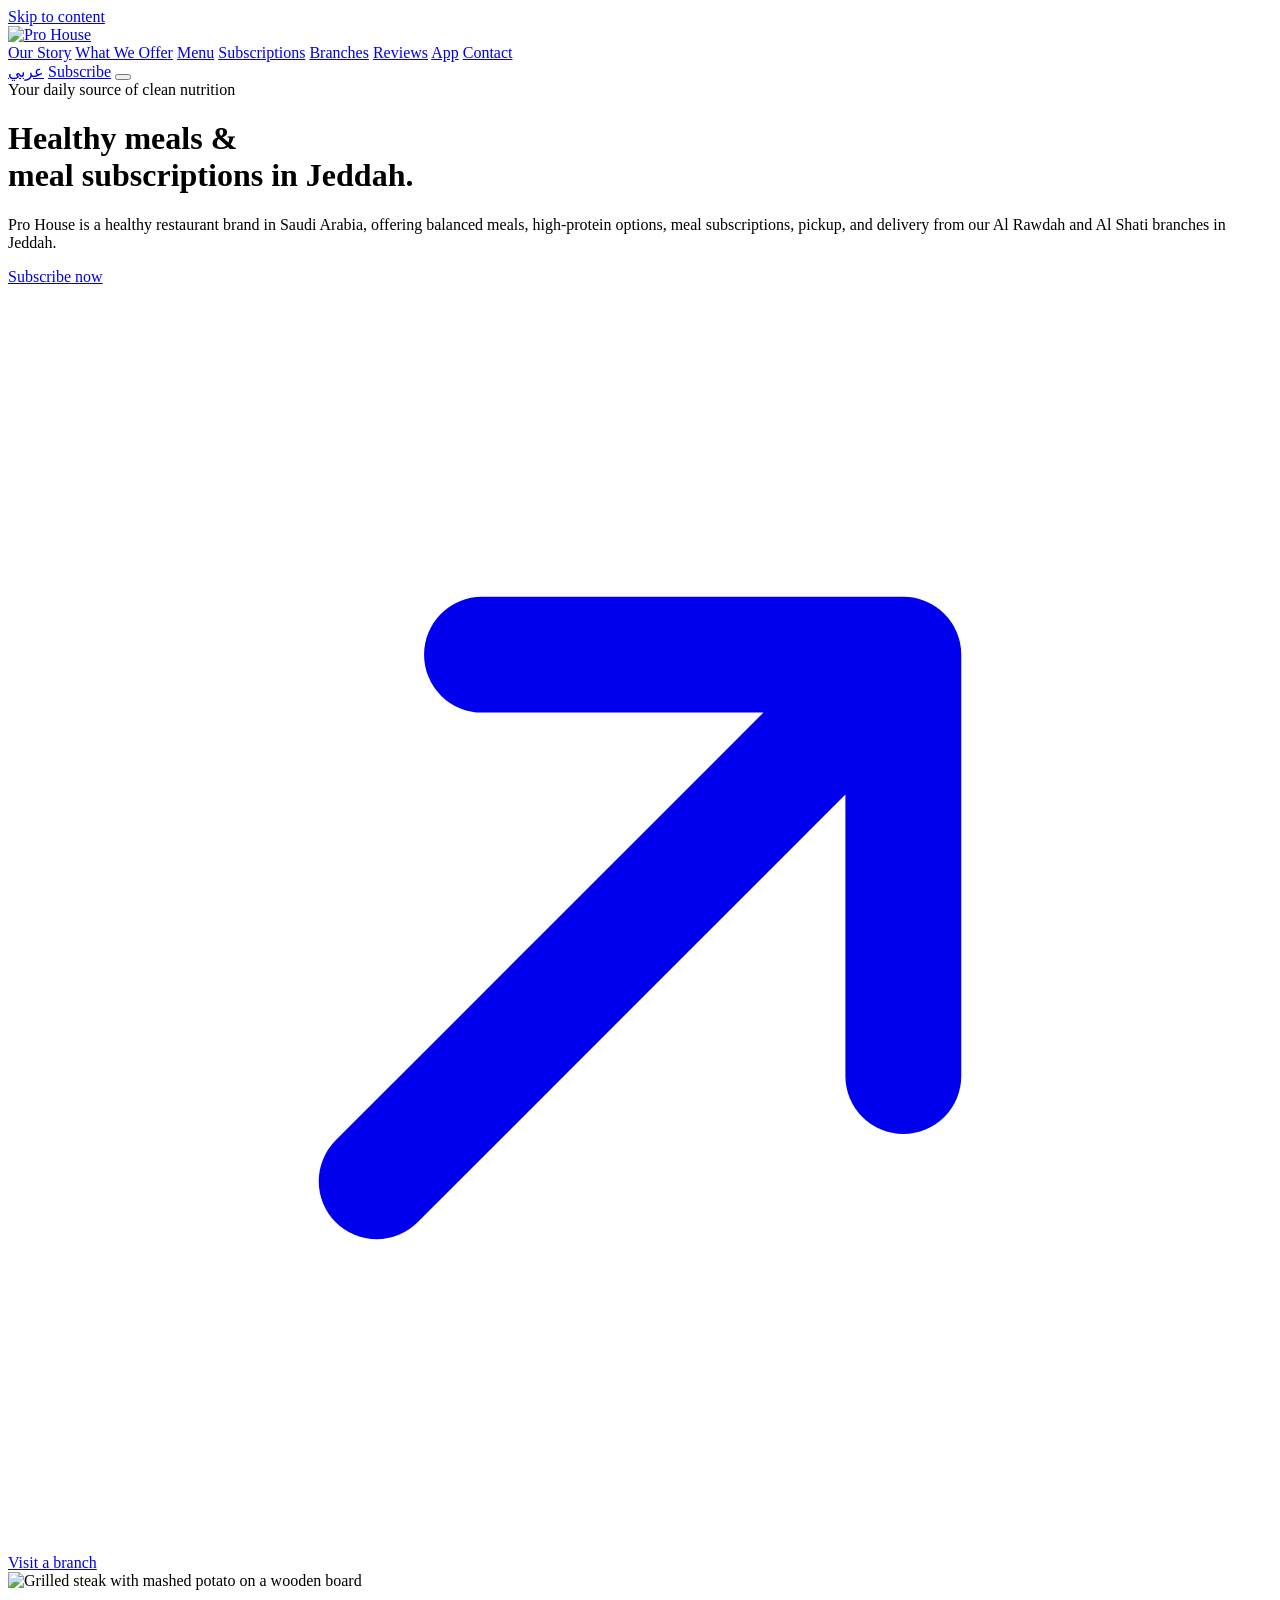
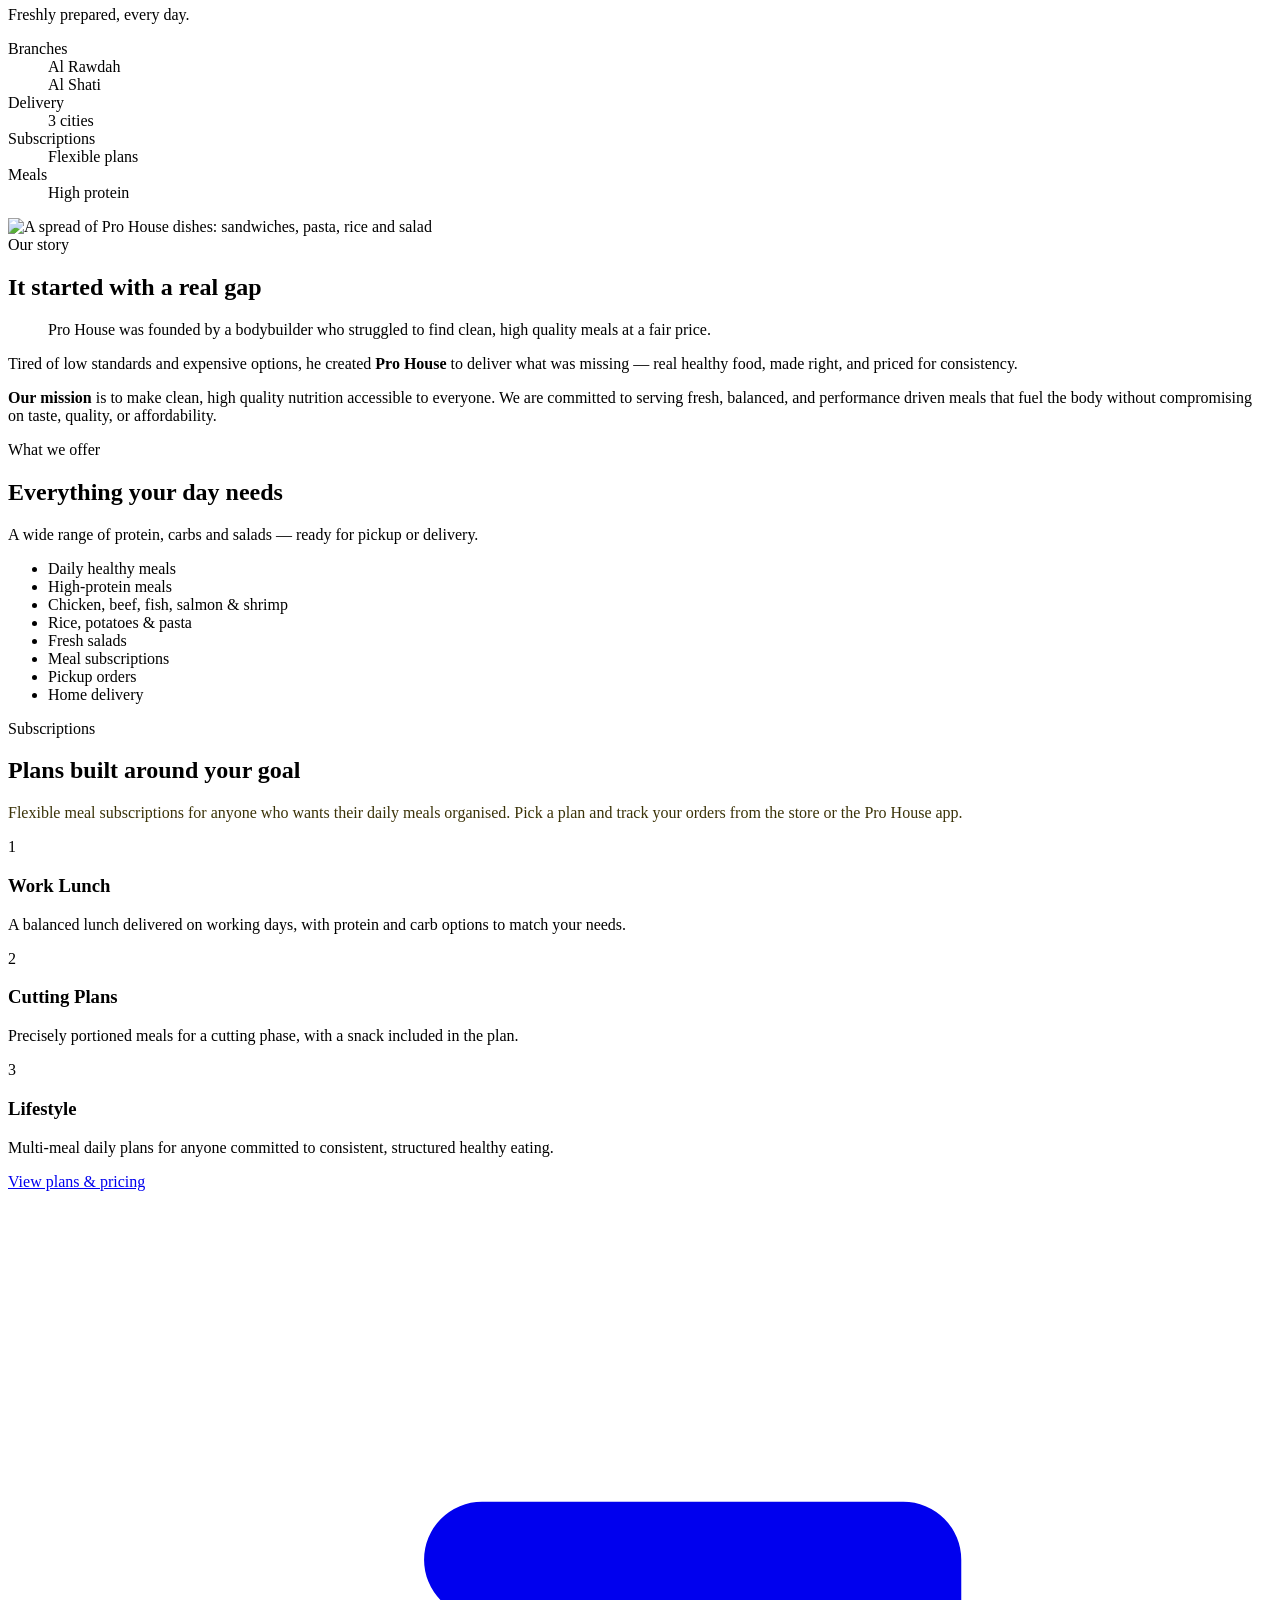
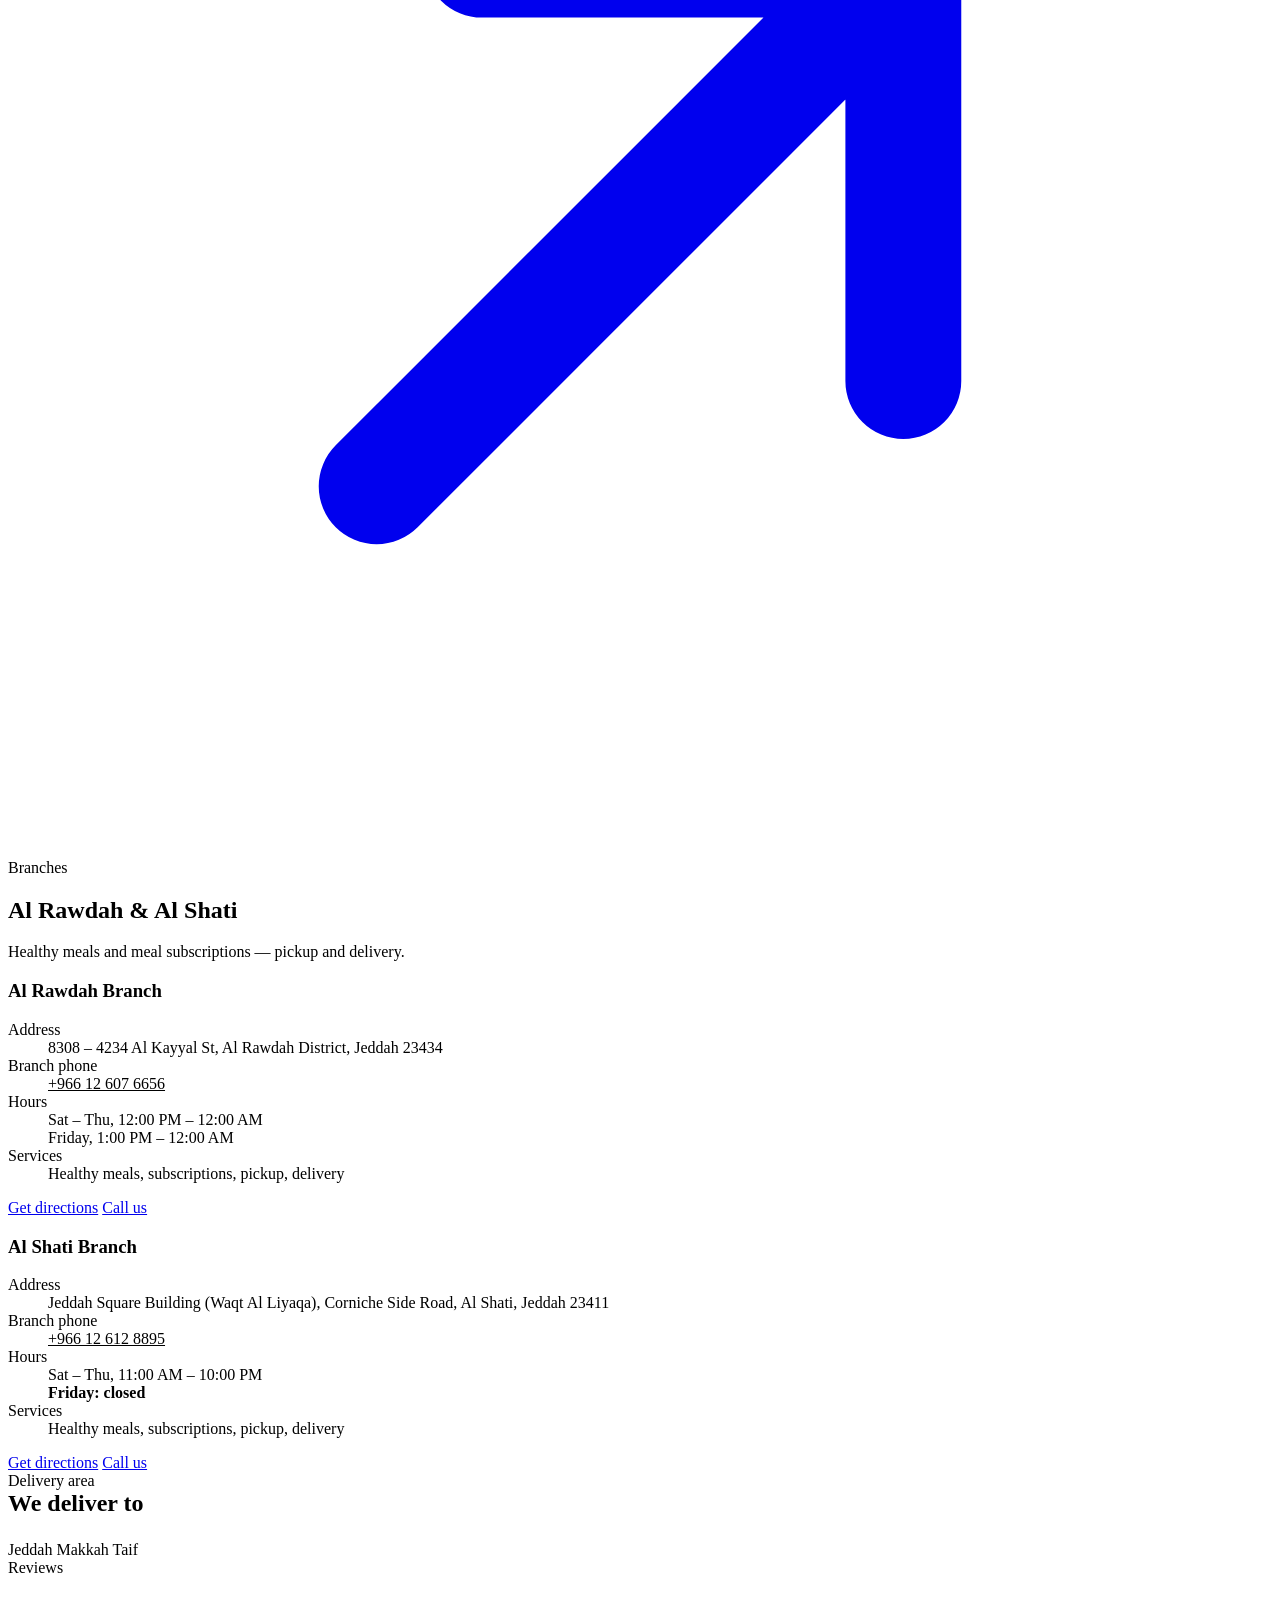
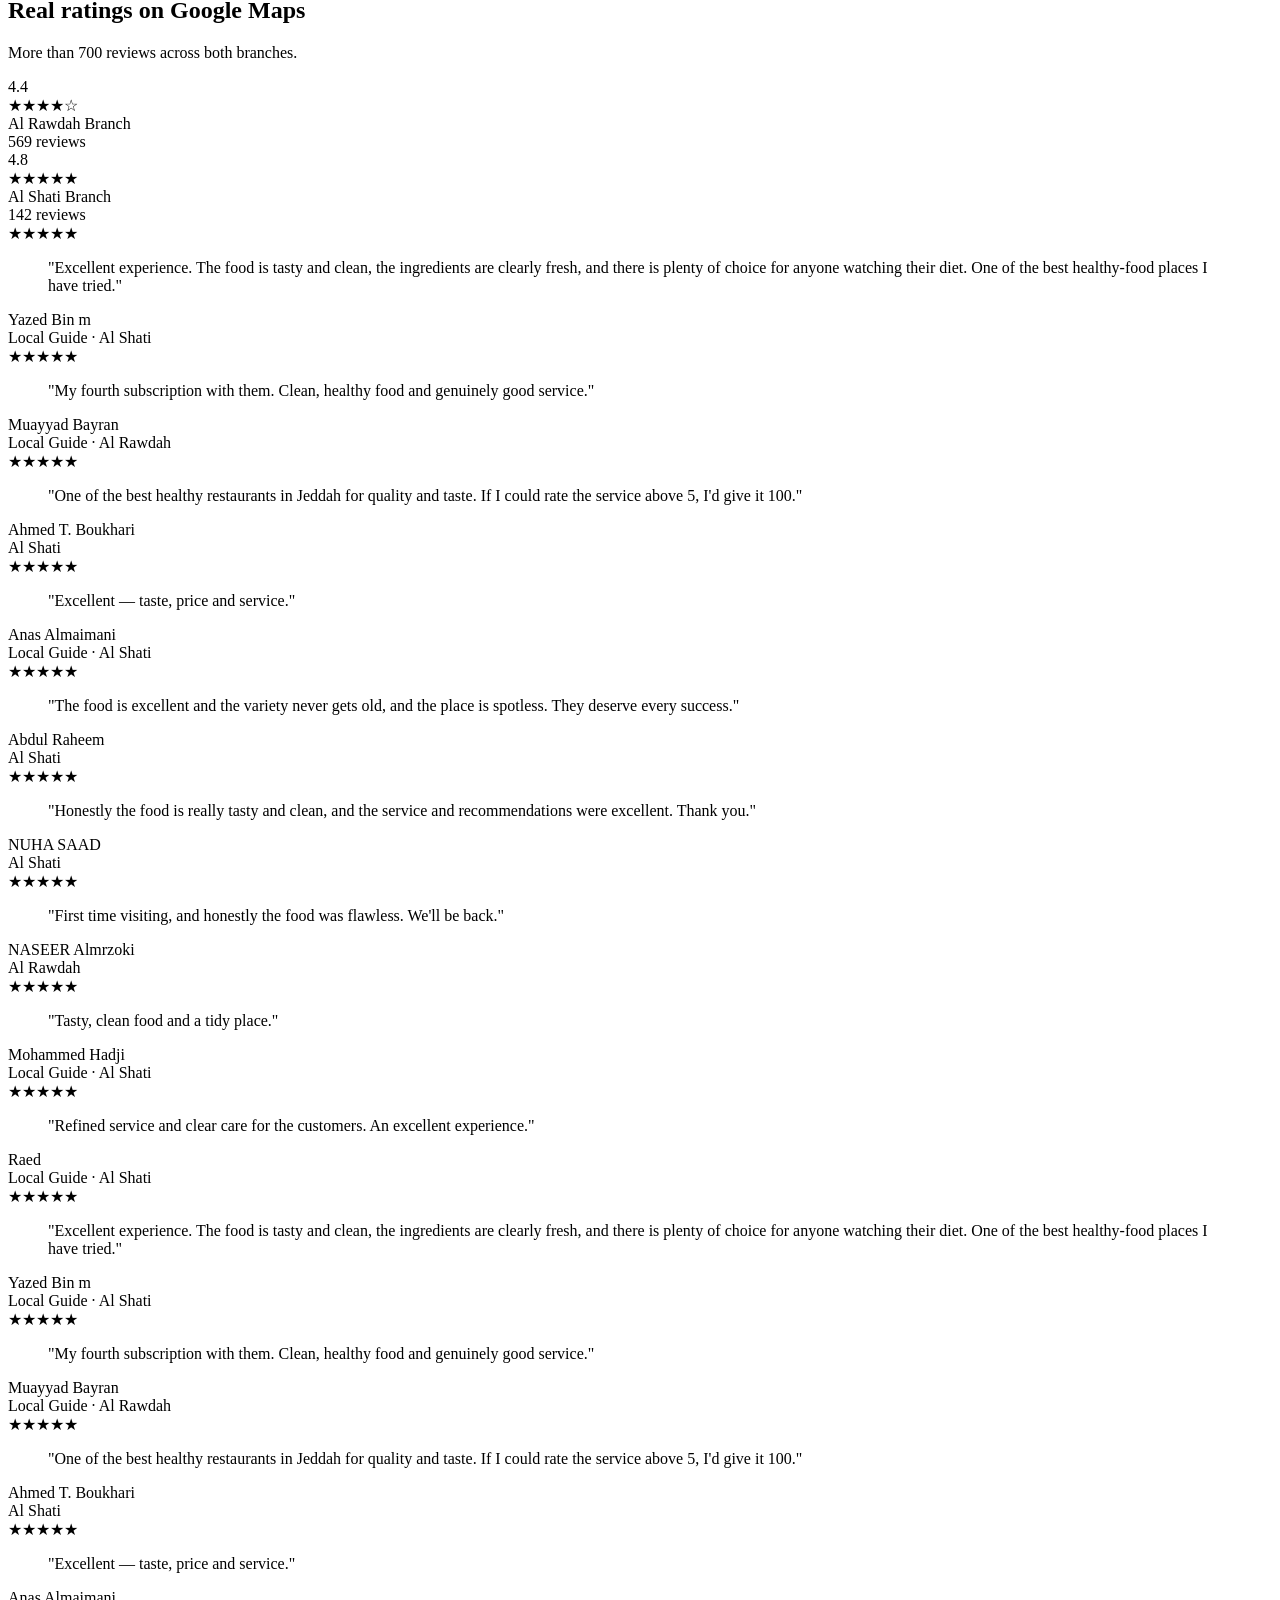
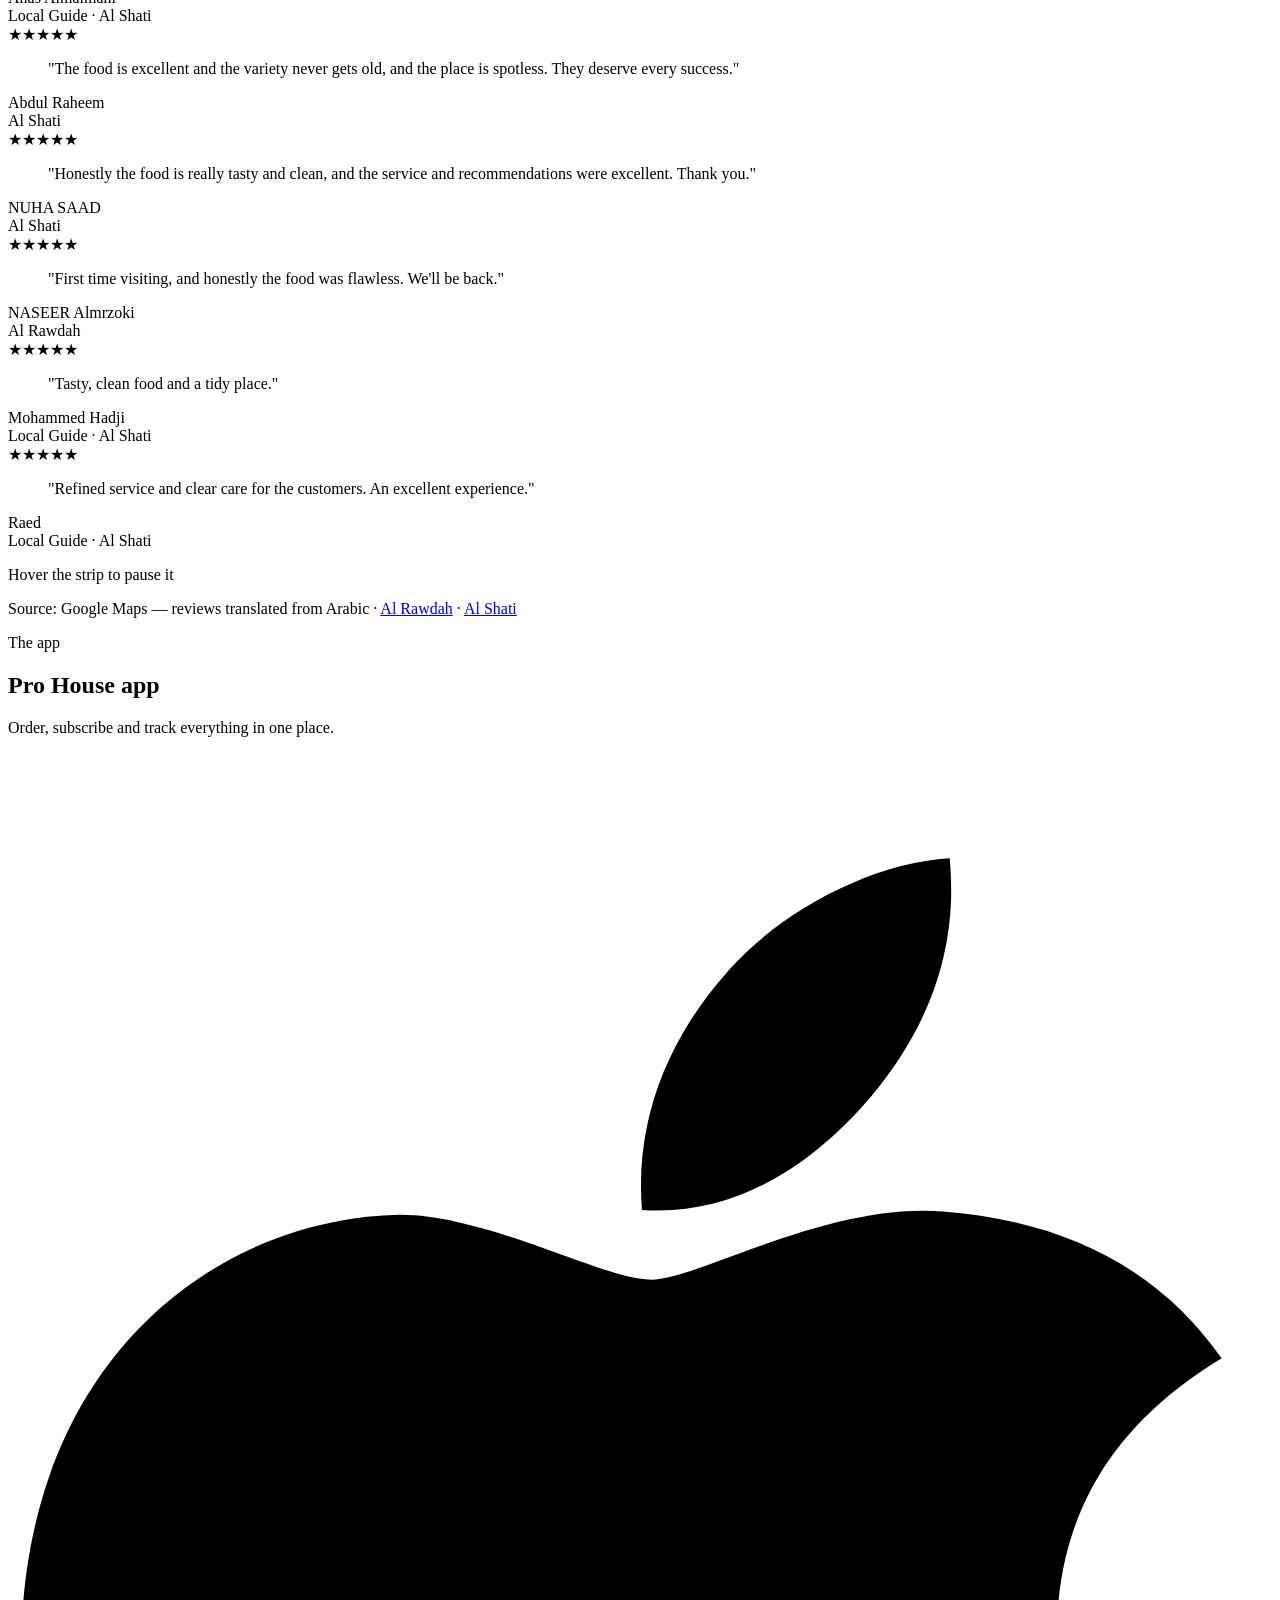
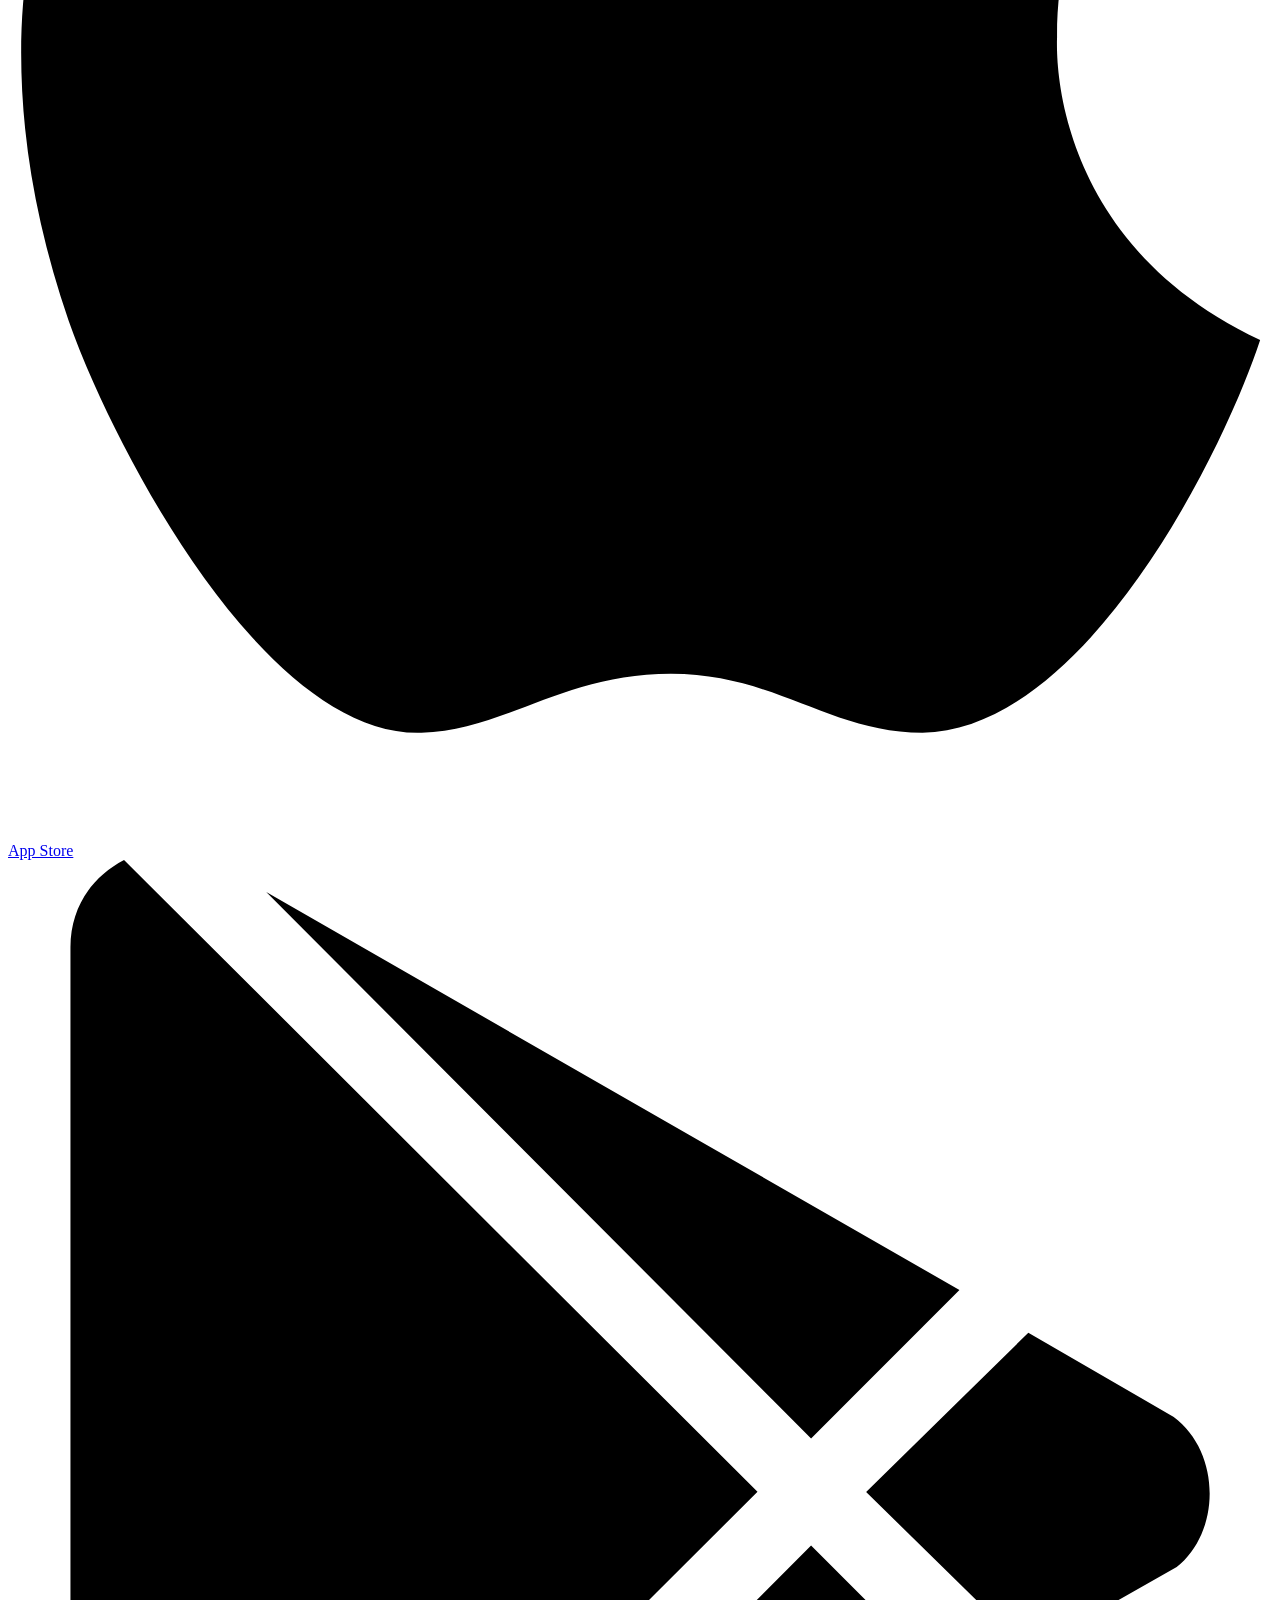
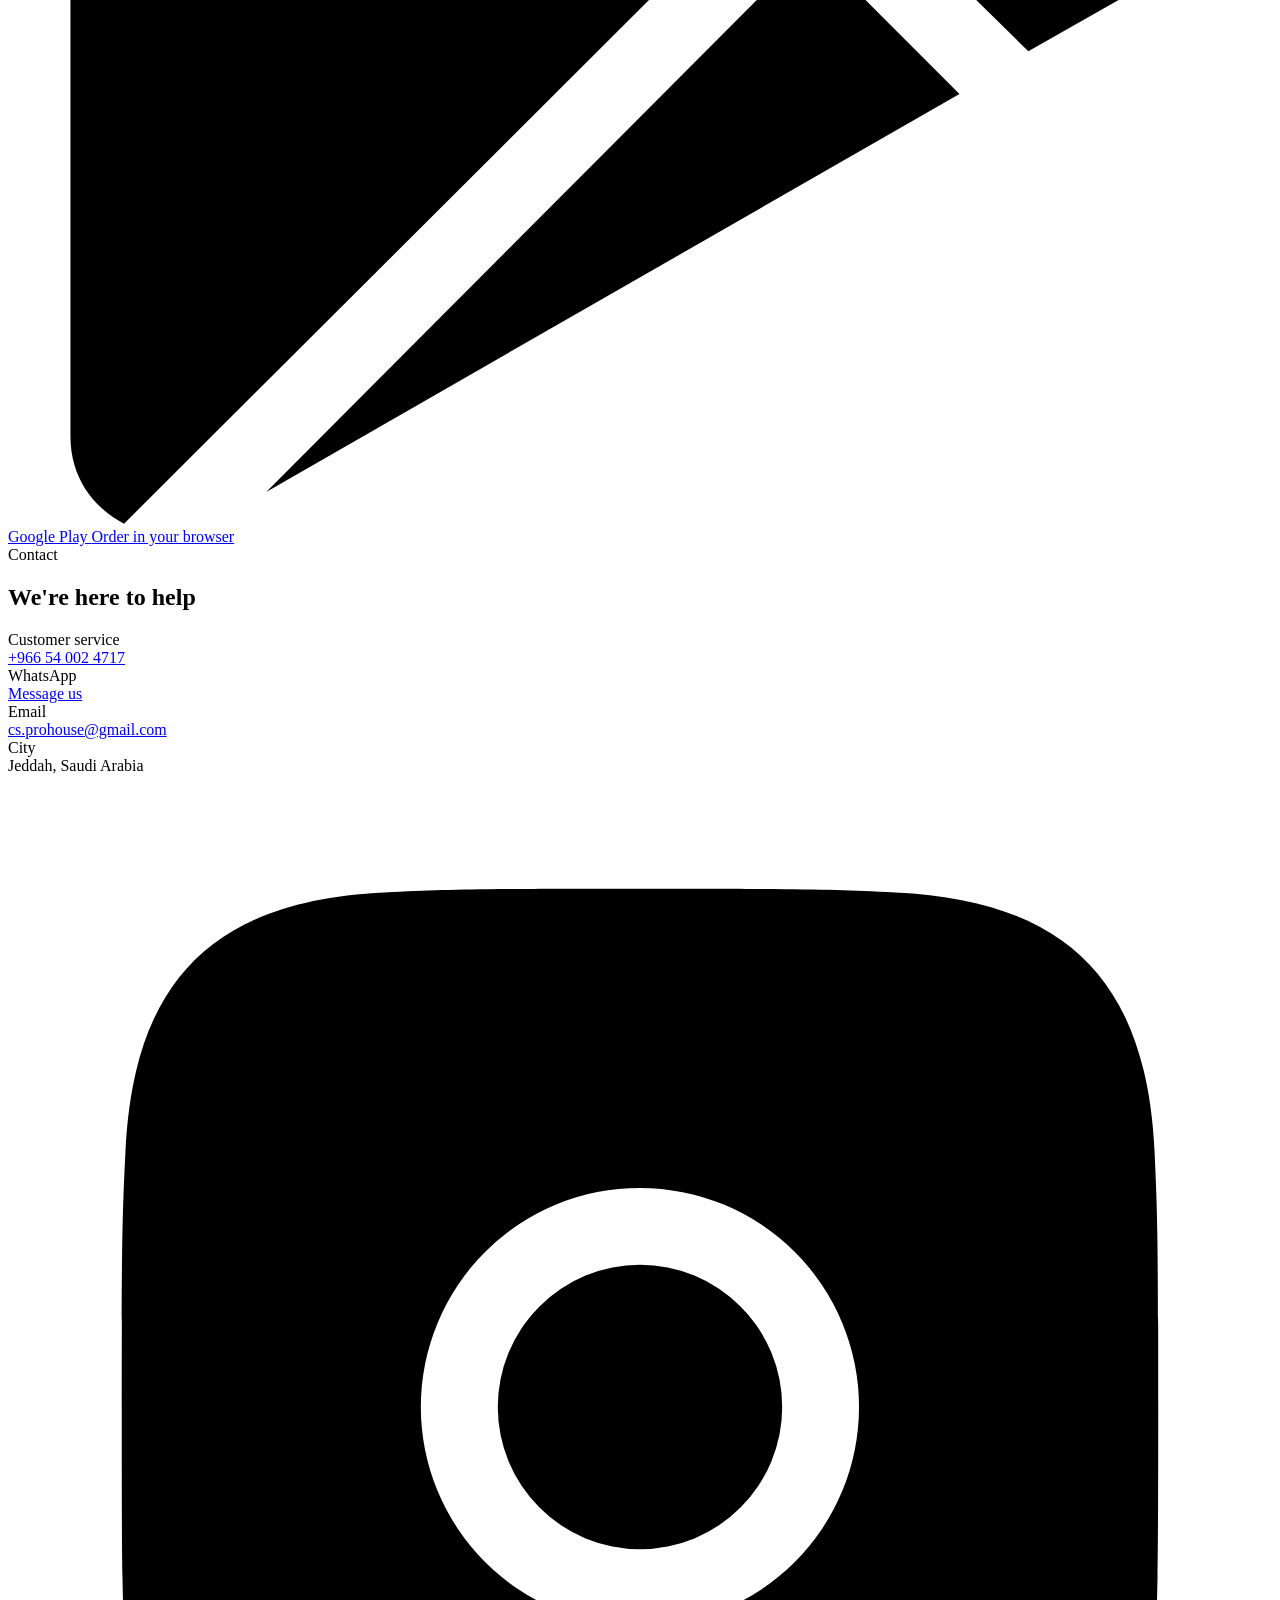
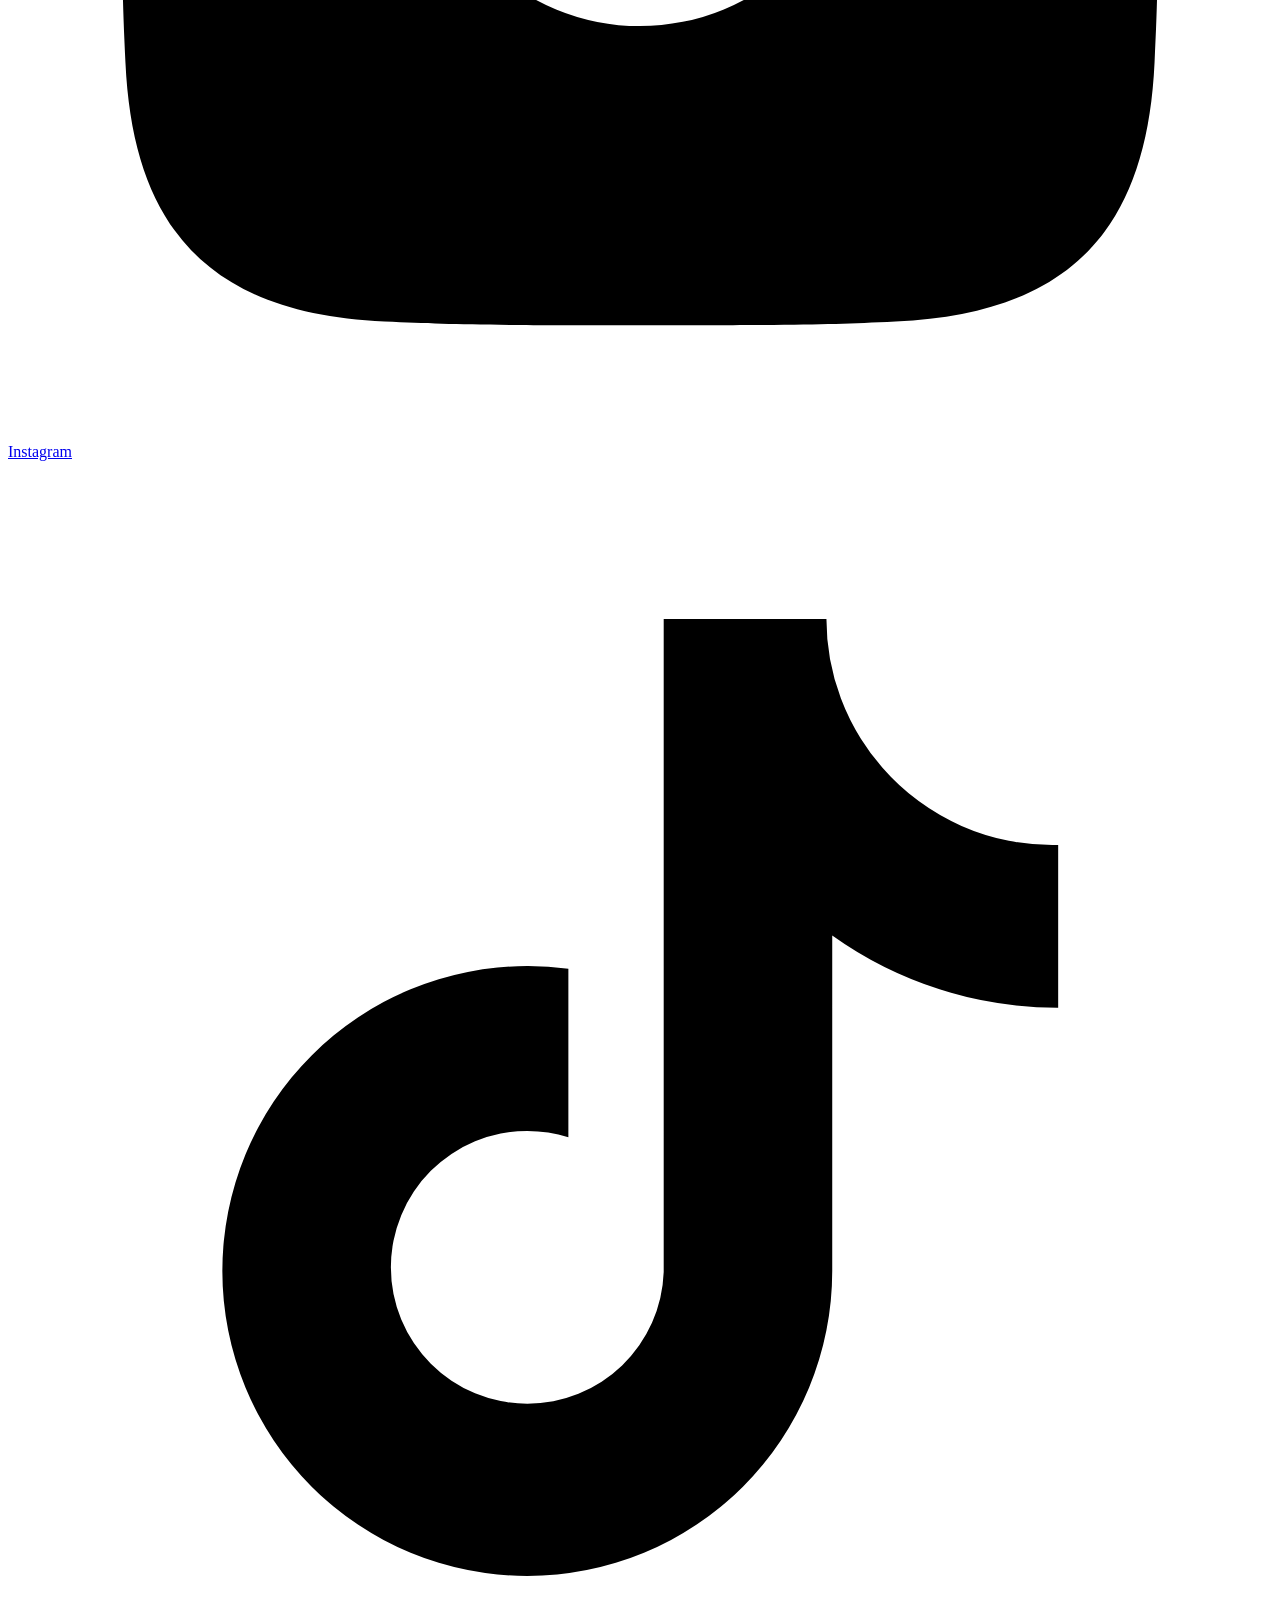
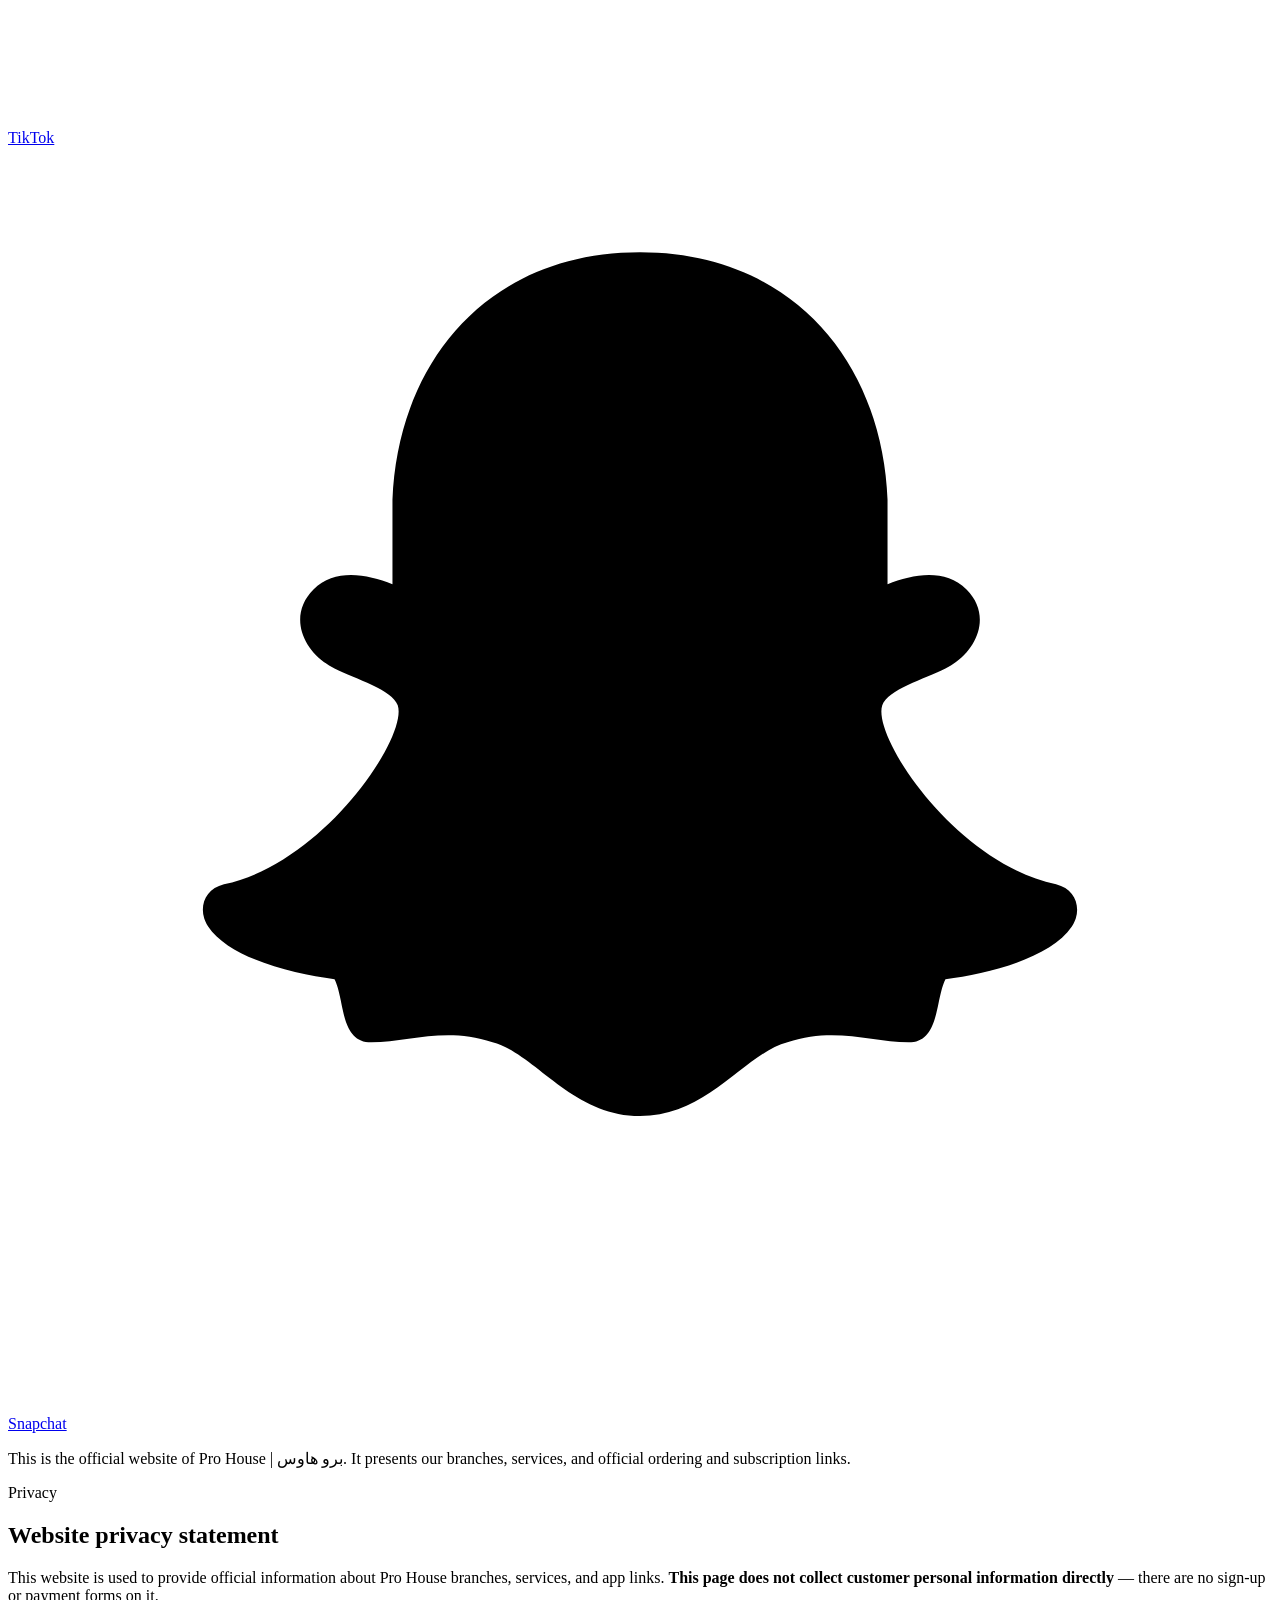
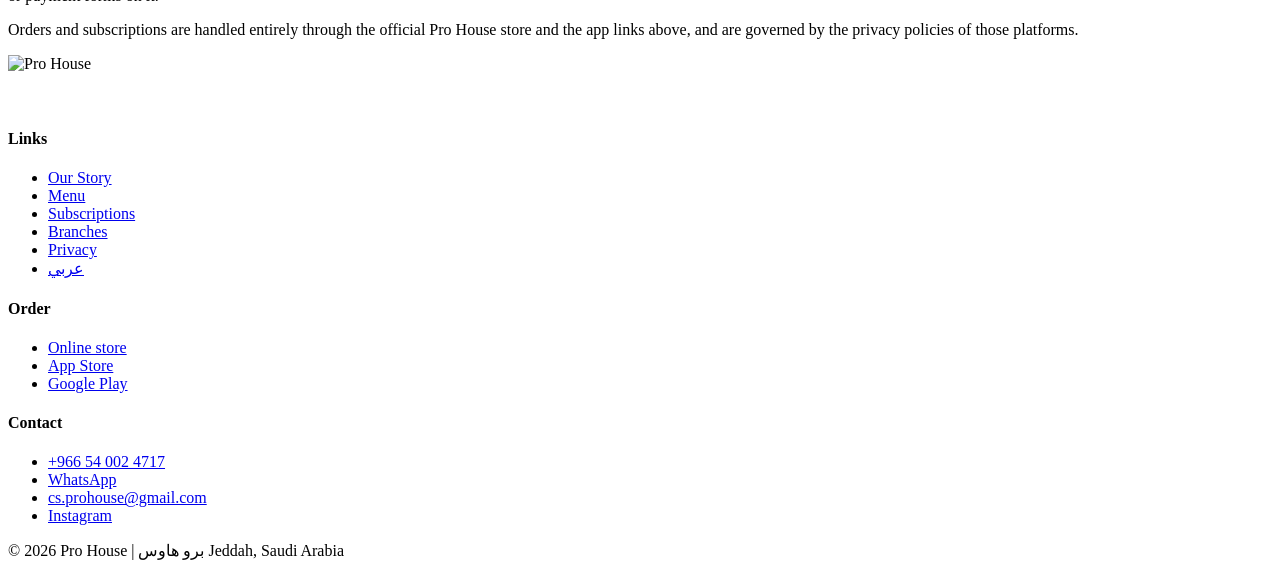
==== en/index.html @ 9e803a5d "Improve local SEO and add branch landing pages Add local SEO landing pages, structured data, sitemap" ====
<!DOCTYPE html>
<html lang="en" dir="ltr">
<head>
<meta charset="utf-8">
<meta name="viewport" content="width=device-width, initial-scale=1">

<!-- Live at https://prohouse.sa/en/
     If a custom domain is added later, search-and-replace that base URL here and in /index.html. -->

<meta name="google-site-verification" content="ZWYsqVeYjbXwPTWM77rFlO5Q5-U6uEDEeo4cfFVVYhA" />
<meta name="google-site-verification" content="vjXMc3RIHOM3m92mBqz0bJLC3P2terDLn8IVDStw_hU" />
<meta name="google-site-verification" content="google9a8d7f610cfa679c" />

<!-- Automatic Realtime Web Analytics -->
<script defer src="https://cdn.counter.dev/script.js" data-id="prohouse-sa" data-utcoffset="3"></script>
<script async src="https://www.googletagmanager.com/gtag/js?id=G-NGX6Q1TR8X"></script>
<script>
  window.dataLayer = window.dataLayer || [];
  function gtag(){dataLayer.push(arguments);}
  gtag('js', new Date());
  gtag('config', 'G-NGX6Q1TR8X');
</script>

<title>Healthy Meals &amp; Meal Subscriptions in Jeddah | Pro House</title>
<meta name="description" content="Pro House serves healthy high-protein meals and flexible meal subscriptions from Al Rawdah and Al Shati in Jeddah, with pickup and delivery.">
<link rel="canonical" href="https://prohouse.sa/en/">
<link rel="alternate" hreflang="ar" href="https://prohouse.sa/">
<link rel="alternate" hreflang="en" href="https://prohouse.sa/en/">
<link rel="alternate" hreflang="x-default" href="https://prohouse.sa/">

<meta property="og:type" content="website">
<meta property="og:locale" content="en_US">
<meta property="og:site_name" content="Pro House | برو هاوس">
<meta property="og:url" content="https://prohouse.sa/en/">
<meta property="og:title" content="Pro House — Clean, balanced nutrition in Jeddah">
<meta property="og:description" content="High-protein healthy meals and meal subscriptions. Delivery to Jeddah, Makkah and Taif.">
<meta property="og:image" content="https://prohouse.sa/assets/brand/og-image.jpg">
<meta name="twitter:card" content="summary_large_image">
<meta name="twitter:title" content="Healthy Meals &amp; Meal Subscriptions in Jeddah | Pro House">
<meta name="twitter:description" content="Healthy high-protein meals and meal subscriptions from two Jeddah branches.">
<meta name="twitter:image" content="https://prohouse.sa/assets/brand/og-image.jpg">
<meta name="theme-color" content="#F7DC4E">

<link rel="icon" href="../assets/brand/icon.png">
<link rel="apple-touch-icon" href="../assets/brand/icon-large.png">
<link rel="preload" as="image" href="../assets/brand/food-hero-en.jpg" fetchpriority="high">

<link rel="preconnect" href="https://fonts.googleapis.com">
<link rel="preconnect" href="https://fonts.gstatic.com" crossorigin>
<link rel="stylesheet" href="https://fonts.googleapis.com/css2?family=Anton&family=IBM+Plex+Sans+Arabic:wght@400;500;600;700&display=swap">
<link rel="stylesheet" href="../assets/style.css">
</head>
<body>

<a class="skip" href="#main">Skip to content</a>

<header class="site-header">
  <div class="wrap nav-bar">
    <a class="brand" href="#" aria-label="Pro House — home">
      <img src="../assets/brand/logo-on-light.png" alt="Pro House" width="85" height="56">
    </a>

    <nav class="nav-links" id="nav" aria-label="Main navigation">
      <a href="#story">Our Story</a>
      <a href="#offer">What We Offer</a>
      <a href="../menu/">Menu</a>
      <a href="#plans">Subscriptions</a>
      <a href="#branches">Branches</a>
      <a href="#reviews">Reviews</a>
      <a href="#app">App</a>
      <a href="#contact">Contact</a>
    </nav>

    <div class="nav-actions">
      <a class="lang-link" href="../" hreflang="ar" lang="ar">عربي</a>
      <a class="btn btn-yellow btn-sm" href="https://app.techrar.com/prohouse" target="_blank" rel="noopener">Subscribe</a>
      <button class="nav-toggle" aria-label="Menu" aria-expanded="false" aria-controls="nav">
        <span></span><span></span><span></span>
      </button>
    </div>
  </div>
</header>

<main id="main">

  <!-- ================================================= hero -->
  <div class="hero">
    <div class="blob hero-blob" aria-hidden="true"></div>
    <div class="dots hero-dots" aria-hidden="true"></div>

    <div class="wrap hero-inner">
      <div class="reveal">
        <span class="kicker">Your daily source of clean nutrition</span>
        <h1 class="display">Healthy meals &amp;<br>meal subscriptions in Jeddah.</h1>
        <p class="lede">
          Pro House is a healthy restaurant brand in Saudi Arabia, offering balanced meals,
          high-protein options, meal subscriptions, pickup, and delivery from our Al Rawdah
          and Al Shati branches in Jeddah.
        </p>
        <div class="hero-cta">
          <a class="btn btn-primary" href="https://app.techrar.com/prohouse" target="_blank" rel="noopener">
            Subscribe now
            <svg viewBox="0 0 24 24" aria-hidden="true"><path d="M7 17L17 7M17 7H9M17 7v8" stroke="currentColor" stroke-width="2.2" fill="none" stroke-linecap="round" stroke-linejoin="round"/></svg>
          </a>
          <a class="btn btn-outline" href="#branches">Visit a branch</a>
        </div>
      </div>

      <div class="hero-media wide reveal d1">
        <img src="../assets/brand/food-hero-en.jpg" alt="Grilled steak with mashed potato on a wooden board" width="635" height="572" fetchpriority="high">
        <p class="hero-badge">Freshly prepared, every day.</p>
      </div>
    </div>

    <div class="wrap">
      <dl class="facts reveal">
        <div><dt>Branches</dt><dd>Al Rawdah<br>Al Shati</dd></div>
        <div><dt>Delivery</dt><dd>3 cities</dd></div>
        <div><dt>Subscriptions</dt><dd>Flexible plans</dd></div>
        <div><dt>Meals</dt><dd>High protein</dd></div>
      </dl>
    </div>
  </div>

  <!-- ================================================= story -->
  <section id="story" class="band-cream">
    <div class="wrap story">
      <div class="story-media reveal">
        <img src="../assets/brand/food-story.jpg" alt="A spread of Pro House dishes: sandwiches, pasta, rice and salad" width="798" height="792" loading="lazy">
      </div>
      <div class="reveal d1">
        <span class="eyebrow">Our story</span>
        <h2 class="sec-title">It started with a real gap</h2>
        <blockquote>
          Pro House was founded by a bodybuilder who struggled to find clean,
          high quality meals at a fair price.
        </blockquote>
        <div class="prose">
          <p>
            Tired of low standards and expensive options, he created <strong>Pro House</strong>
            to deliver what was missing — real healthy food, made right, and priced for
            consistency.
          </p>
          <p>
            <strong>Our mission</strong> is to make clean, high quality nutrition accessible to
            everyone. We are committed to serving fresh, balanced, and performance driven meals
            that fuel the body without compromising on taste, quality, or affordability.
          </p>
        </div>
      </div>
    </div>
  </section>

  <!-- ================================================= offer -->
  <section id="offer">
    <div class="wrap">
      <div class="sec-head reveal">
        <span class="eyebrow">What we offer</span>
        <h2 class="sec-title">Everything your day needs</h2>
        <p class="sec-lede">A wide range of protein, carbs and salads — ready for pickup or delivery.</p>
      </div>
      <ul class="offer reveal d1">
        <li>Daily healthy meals</li>
        <li>High-protein meals</li>
        <li>Chicken, beef, fish, salmon &amp; shrimp</li>
        <li>Rice, potatoes &amp; pasta</li>
        <li>Fresh salads</li>
        <li>Meal subscriptions</li>
        <li>Pickup orders</li>
        <li>Home delivery</li>
      </ul>
    </div>
  </section>

  <!-- ================================================= plans -->
  <section id="plans" class="band-yellow">
    <div class="wrap">
      <div class="sec-head reveal">
        <span class="eyebrow">Subscriptions</span>
        <h2 class="sec-title">Plans built around your goal</h2>
        <p class="sec-lede" style="color:#3B3308">
          Flexible meal subscriptions for anyone who wants their daily meals organised.
          Pick a plan and track your orders from the store or the Pro House app.
        </p>
      </div>

      <div class="grid grid-3">
        <article class="card reveal">
          <div class="card-num" aria-hidden="true">1</div>
          <h3>Work Lunch</h3>
          <p>A balanced lunch delivered on working days, with protein and carb options to match your needs.</p>
        </article>
        <article class="card reveal d1">
          <div class="card-num" aria-hidden="true">2</div>
          <h3>Cutting Plans</h3>
          <p>Precisely portioned meals for a cutting phase, with a snack included in the plan.</p>
        </article>
        <article class="card reveal d2">
          <div class="card-num" aria-hidden="true">3</div>
          <h3>Lifestyle</h3>
          <p>Multi-meal daily plans for anyone committed to consistent, structured healthy eating.</p>
        </article>
      </div>

      <div class="hero-cta reveal d1" style="margin-top:var(--s7)">
        <a class="btn btn-primary" href="https://app.techrar.com/prohouse" target="_blank" rel="noopener">
          View plans &amp; pricing
          <svg viewBox="0 0 24 24" aria-hidden="true"><path d="M7 17L17 7M17 7H9M17 7v8" stroke="currentColor" stroke-width="2.2" fill="none" stroke-linecap="round" stroke-linejoin="round"/></svg>
        </a>
      </div>
    </div>
  </section>

  <!-- ================================================= branches -->
  <section id="branches">
    <div class="wrap">
      <div class="sec-head reveal">
        <span class="eyebrow">Branches</span>
        <h2 class="sec-title">Al Rawdah &amp; Al Shati</h2>
        <p class="sec-lede">Healthy meals and meal subscriptions — pickup and delivery.</p>
      </div>

      <div class="grid grid-2">
        <article class="card branch reveal">
          <h3>Al Rawdah Branch</h3>
          <dl>
            <div class="row"><dt>Address</dt><dd>8308 – 4234 Al Kayyal St, Al Rawdah District, Jeddah 23434</dd></div>
            <div class="row"><dt>Branch phone</dt><dd><a href="tel:+966126076656" style="color:inherit">+966 12 607 6656</a></dd></div>
            <div class="row"><dt>Hours</dt><dd>Sat – Thu, 12:00&nbsp;PM – 12:00&nbsp;AM<br>Friday, 1:00&nbsp;PM – 12:00&nbsp;AM</dd></div>
            <div class="row"><dt>Services</dt><dd>Healthy meals, subscriptions, pickup, delivery</dd></div>
          </dl>
          <div class="branch-actions">
            <a class="btn btn-yellow btn-sm" href="https://share.google/TN9PJQJbChfOfg7oV" target="_blank" rel="noopener">Get directions</a>
            <a class="btn btn-outline btn-sm" href="tel:+966126076656">Call us</a>
          </div>
        </article>

        <article class="card branch reveal d1">
          <h3>Al Shati Branch</h3>
          <dl>
            <div class="row"><dt>Address</dt><dd>Jeddah Square Building (Waqt Al Liyaqa), Corniche Side Road, Al Shati, Jeddah 23411</dd></div>
            <!-- Opening hours: replace this line once Ziyad confirms them -->
            <div class="row"><dt>Branch phone</dt><dd><a href="tel:+966126128895" style="color:inherit">+966 12 612 8895</a></dd></div>
            <div class="row"><dt>Hours</dt><dd>Sat – Thu, 11:00&nbsp;AM – 10:00&nbsp;PM<br><strong>Friday: closed</strong></dd></div>
            <div class="row"><dt>Services</dt><dd>Healthy meals, subscriptions, pickup, delivery</dd></div>
          </dl>
          <div class="branch-actions">
            <a class="btn btn-yellow btn-sm" href="https://g.co/kgs/Lj52D1W" target="_blank" rel="noopener">Get directions</a>
            <a class="btn btn-outline btn-sm" href="tel:+966126128895">Call us</a>
          </div>
        </article>
      </div>

      <div class="reveal d1" style="margin-top:var(--s8)">
        <span class="eyebrow">Delivery area</span>
        <h3 style="font-size:24px;font-weight:800;margin-top:var(--s3)">We deliver to</h3>
        <div class="cities">
          <span class="city">Jeddah</span>
          <span class="city">Makkah</span>
          <span class="city">Taif</span>
        </div>
      </div>
    </div>
  </section>

  <!-- ================================================= reviews -->
  <section id="reviews" class="band-cream">
    <div class="wrap">
      <div class="sec-head reveal">
        <span class="eyebrow">Reviews</span>
        <h2 class="sec-title">Real ratings on Google Maps</h2>
        <p class="sec-lede">More than 700 reviews across both branches.</p>
      </div>

      <div class="ratings reveal d1">
        <div class="rating-card">
          <div class="score">4.4</div>
          <div class="stars" aria-hidden="true">★★★★☆</div>
          <div class="who">Al Rawdah Branch</div>
          <div class="count">569 reviews</div>
        </div>
        <div class="rating-card">
          <div class="score">4.8</div>
          <div class="stars" aria-hidden="true">★★★★★</div>
          <div class="who">Al Shati Branch</div>
          <div class="count">142 reviews</div>
        </div>
      </div>

      <div class="marquee reveal d2">
        <div class="marquee-track">
          <!-- set 1 — the real, readable one -->
          <article class="review"><div class="stars" aria-label="Five out of five stars">★★★★★</div><blockquote>"Excellent experience. The food is tasty and clean, the ingredients are clearly fresh, and there is plenty of choice for anyone watching their diet. One of the best healthy-food places I have tried."</blockquote><div><div class="by">Yazed Bin m</div><div class="meta">Local Guide · Al Shati</div></div></article>
          <article class="review"><div class="stars" aria-label="Five out of five stars">★★★★★</div><blockquote>"My fourth subscription with them. Clean, healthy food and genuinely good service."</blockquote><div><div class="by">Muayyad Bayran</div><div class="meta">Local Guide · Al Rawdah</div></div></article>
          <article class="review"><div class="stars" aria-label="Five out of five stars">★★★★★</div><blockquote>"One of the best healthy restaurants in Jeddah for quality and taste. If I could rate the service above 5, I'd give it 100."</blockquote><div><div class="by">Ahmed T. Boukhari</div><div class="meta">Al Shati</div></div></article>
          <article class="review"><div class="stars" aria-label="Five out of five stars">★★★★★</div><blockquote>"Excellent — taste, price and service."</blockquote><div><div class="by">Anas Almaimani</div><div class="meta">Local Guide · Al Shati</div></div></article>
          <article class="review"><div class="stars" aria-label="Five out of five stars">★★★★★</div><blockquote>"The food is excellent and the variety never gets old, and the place is spotless. They deserve every success."</blockquote><div><div class="by">Abdul Raheem</div><div class="meta">Al Shati</div></div></article>
          <article class="review"><div class="stars" aria-label="Five out of five stars">★★★★★</div><blockquote>"Honestly the food is really tasty and clean, and the service and recommendations were excellent. Thank you."</blockquote><div><div class="by">NUHA SAAD</div><div class="meta">Al Shati</div></div></article>
          <article class="review"><div class="stars" aria-label="Five out of five stars">★★★★★</div><blockquote>"First time visiting, and honestly the food was flawless. We'll be back."</blockquote><div><div class="by">NASEER Almrzoki</div><div class="meta">Al Rawdah</div></div></article>
          <article class="review"><div class="stars" aria-label="Five out of five stars">★★★★★</div><blockquote>"Tasty, clean food and a tidy place."</blockquote><div><div class="by">Mohammed Hadji</div><div class="meta">Local Guide · Al Shati</div></div></article>
          <article class="review"><div class="stars" aria-label="Five out of five stars">★★★★★</div><blockquote>"Refined service and clear care for the customers. An excellent experience."</blockquote><div><div class="by">Raed</div><div class="meta">Local Guide · Al Shati</div></div></article>

          <!-- set 2 — duplicate, purely visual, hidden from assistive tech -->
          <article class="review" aria-hidden="true"><div class="stars">★★★★★</div><blockquote>"Excellent experience. The food is tasty and clean, the ingredients are clearly fresh, and there is plenty of choice for anyone watching their diet. One of the best healthy-food places I have tried."</blockquote><div><div class="by">Yazed Bin m</div><div class="meta">Local Guide · Al Shati</div></div></article>
          <article class="review" aria-hidden="true"><div class="stars">★★★★★</div><blockquote>"My fourth subscription with them. Clean, healthy food and genuinely good service."</blockquote><div><div class="by">Muayyad Bayran</div><div class="meta">Local Guide · Al Rawdah</div></div></article>
          <article class="review" aria-hidden="true"><div class="stars">★★★★★</div><blockquote>"One of the best healthy restaurants in Jeddah for quality and taste. If I could rate the service above 5, I'd give it 100."</blockquote><div><div class="by">Ahmed T. Boukhari</div><div class="meta">Al Shati</div></div></article>
          <article class="review" aria-hidden="true"><div class="stars">★★★★★</div><blockquote>"Excellent — taste, price and service."</blockquote><div><div class="by">Anas Almaimani</div><div class="meta">Local Guide · Al Shati</div></div></article>
          <article class="review" aria-hidden="true"><div class="stars">★★★★★</div><blockquote>"The food is excellent and the variety never gets old, and the place is spotless. They deserve every success."</blockquote><div><div class="by">Abdul Raheem</div><div class="meta">Al Shati</div></div></article>
          <article class="review" aria-hidden="true"><div class="stars">★★★★★</div><blockquote>"Honestly the food is really tasty and clean, and the service and recommendations were excellent. Thank you."</blockquote><div><div class="by">NUHA SAAD</div><div class="meta">Al Shati</div></div></article>
          <article class="review" aria-hidden="true"><div class="stars">★★★★★</div><blockquote>"First time visiting, and honestly the food was flawless. We'll be back."</blockquote><div><div class="by">NASEER Almrzoki</div><div class="meta">Al Rawdah</div></div></article>
          <article class="review" aria-hidden="true"><div class="stars">★★★★★</div><blockquote>"Tasty, clean food and a tidy place."</blockquote><div><div class="by">Mohammed Hadji</div><div class="meta">Local Guide · Al Shati</div></div></article>
          <article class="review" aria-hidden="true"><div class="stars">★★★★★</div><blockquote>"Refined service and clear care for the customers. An excellent experience."</blockquote><div><div class="by">Raed</div><div class="meta">Local Guide · Al Shati</div></div></article>
        </div>
      </div>
      <p class="marquee-hint reveal">Hover the strip to pause it</p>

      <p class="source-note reveal">
        Source: Google Maps — reviews translated from Arabic ·
        <a href="https://share.google/TN9PJQJbChfOfg7oV" target="_blank" rel="noopener">Al Rawdah</a>
        ·
        <a href="https://g.co/kgs/Lj52D1W" target="_blank" rel="noopener">Al Shati</a>
      </p>
    </div>
  </section>

  <!-- ================================================= app -->
  <section id="app" class="band-black">
    <div class="wrap">
      <div class="sec-head reveal">
        <span class="eyebrow">The app</span>
        <h2 class="sec-title">Pro House app</h2>
        <p class="sec-lede">Order, subscribe and track everything in one place.</p>
      </div>
      <div class="apps reveal d1">
        <a class="btn btn-yellow" href="https://apps.apple.com/sa/app/pro-house-%D8%A8%D8%B1%D9%88-%D9%87%D8%A7%D9%88%D8%B3/id6466739432?l=ar" target="_blank" rel="noopener">
          <svg viewBox="0 0 384 512" aria-hidden="true"><path d="M318.7 268.7c-.2-36.7 16.4-64.4 50-84.8-18.8-26.9-47.2-41.7-84.7-44.6-35.5-2.8-74.3 20.7-88.5 20.7-15 0-49.4-19.7-76.4-19.7C63.3 141.2 4 184.8 4 273.5q0 39.3 14.4 81.2c12.8 36.7 59 126.7 107.2 125.2 25.2-.6 43-17.9 75.8-17.9 31.8 0 48.3 17.9 76.4 17.9 48.6-.7 90.4-82.5 102.6-119.3-65.2-30.7-61.7-90-61.7-91.9zm-56.6-164.2c27.3-32.4 24.8-61.9 24-72.5-24.1 1.4-52 16.4-67.9 34.9-17.5 19.8-27.8 44.3-25.6 71.9 26.1 2 49.9-11.4 69.5-34.3z"/></svg>
          App Store
        </a>
        <a class="btn btn-yellow" href="https://play.google.com/store/apps/details?id=com.yumealz.prohouse" target="_blank" rel="noopener">
          <svg viewBox="0 0 512 512" aria-hidden="true"><path d="M325.3 234.3L104.6 13l280.8 161.2-60.1 60.1zM47 0C34 6.8 25.3 19.2 25.3 35.3v441.3c0 16.1 8.7 28.5 21.7 35.3l256.6-256L47 0zm425.2 225.6l-58.9-34.1-65.7 64.5 65.7 64.5 60.1-34.1c18-14.3 18-46.5-1.2-60.8zM104.6 499l280.8-161.2-60.1-60.1L104.6 499z"/></svg>
          Google Play
        </a>
        <a class="btn btn-outline" href="https://app.techrar.com/prohouse" target="_blank" rel="noopener">Order in your browser</a>
      </div>
    </div>
  </section>

  <!-- ================================================= contact -->
  <section id="contact">
    <div class="wrap">
      <div class="sec-head reveal">
        <span class="eyebrow">Contact</span>
        <h2 class="sec-title">We're here to help</h2>
      </div>

      <div class="contact-grid reveal d1">
        <div class="contact-card">
          <div class="label">Customer service</div>
          <div class="value"><a href="tel:+966540024717">+966 54 002 4717</a></div>
        </div>
        <div class="contact-card">
          <div class="label">WhatsApp</div>
          <div class="value"><a href="https://iwtsp.com/966540024717" target="_blank" rel="noopener">Message us</a></div>
        </div>
        <div class="contact-card">
          <div class="label">Email</div>
          <div class="value"><a href="mailto:cs.prohouse@gmail.com">cs.prohouse@gmail.com</a></div>
        </div>
        <div class="contact-card">
          <div class="label">City</div>
          <div class="value">Jeddah, Saudi Arabia</div>
        </div>
      </div>

      <div class="socials reveal d2">
        <a class="social" href="https://www.instagram.com/prohouse.sa/" target="_blank" rel="noopener">
          <svg viewBox="0 0 24 24" aria-hidden="true"><path d="M12 2.16c3.2 0 3.58.01 4.85.07 3.25.15 4.77 1.69 4.92 4.92.06 1.27.07 1.65.07 4.85s-.01 3.58-.07 4.85c-.15 3.23-1.66 4.77-4.92 4.92-1.27.06-1.65.07-4.85.07s-3.58-.01-4.85-.07c-3.26-.15-4.77-1.7-4.92-4.92-.06-1.27-.07-1.65-.07-4.85s.01-3.58.07-4.85C2.38 3.92 3.89 2.38 7.15 2.23 8.42 2.17 8.8 2.16 12 2.16zm0 5.68a4.16 4.16 0 100 8.32 4.16 4.16 0 000-8.32zm0 6.86a2.7 2.7 0 110-5.4 2.7 2.7 0 010 5.4zm5.34-7.03a.97.97 0 11-1.94 0 .97.97 0 011.94 0z"/></svg>
          Instagram
        </a>
        <a class="social" href="https://www.tiktok.com/@prohouse.sa" target="_blank" rel="noopener">
          <svg viewBox="0 0 24 24" aria-hidden="true"><path d="M16.6 5.82A4.28 4.28 0 0115.54 3h-3.09v12.4a2.59 2.59 0 01-2.59 2.5 2.59 2.59 0 110-5.18c.27 0 .53.04.78.12v-3.2a5.86 5.86 0 00-.78-.05 5.79 5.79 0 105.79 5.79V9.01a7.35 7.35 0 004.29 1.37V7.29a4.28 4.28 0 01-3.34-1.47z"/></svg>
          TikTok
        </a>
        <a class="social" href="https://snapchat.com/t/CPG6evAH" target="_blank" rel="noopener">
          <svg viewBox="0 0 24 24" aria-hidden="true"><path d="M12 2c2.9 0 4.6 2.1 4.7 4.7v1.6c.5-.2 1.1-.3 1.5.1.5.5.2 1.2-.4 1.5-.4.2-1.1.4-1.2.7-.2.6 1.4 3 3.3 3.4.4.1.5.5.3.8-.4.6-1.6.9-2.4 1-.2.4-.1 1.2-.7 1.2-.7 0-1.4-.3-2.3 0-.8.2-1.5 1.4-2.8 1.4s-2-1.2-2.8-1.4c-.9-.3-1.6 0-2.3 0-.6 0-.5-.8-.7-1.2-.8-.1-2-.4-2.4-1-.2-.3-.1-.7.3-.8 1.9-.4 3.5-2.8 3.3-3.4-.1-.3-.8-.5-1.2-.7-.6-.3-.9-1-.4-1.5.4-.4 1-.3 1.5-.1V6.7C7.4 4.1 9.1 2 12 2z"/></svg>
          Snapchat
        </a>
      </div>

      <p class="notice reveal">
        This is the official website of Pro House | برو هاوس. It presents our branches,
        services, and official ordering and subscription links.
      </p>
    </div>
  </section>

  <!-- ================================================= privacy -->
  <section id="privacy" class="band-cream">
    <div class="wrap">
      <div class="sec-head reveal">
        <span class="eyebrow">Privacy</span>
        <h2 class="sec-title">Website privacy statement</h2>
      </div>
      <div class="prose reveal d1">
        <p>
          This website is used to provide official information about Pro House branches,
          services, and app links. <strong>This page does not collect customer personal
          information directly</strong> — there are no sign-up or payment forms on it.
        </p>
        <p>
          Orders and subscriptions are handled entirely through the official Pro House store
          and the app links above, and are governed by the privacy policies of those platforms.
        </p>
      </div>
    </div>
  </section>

</main>

<footer class="site-footer">
  <div class="wrap">
    <div class="footer-top">
      <div>
        <img src="../assets/brand/logo-on-dark.png" alt="Pro House" width="78" height="52" loading="lazy">
        <p style="margin-top:var(--s4);color:rgba(255,255,255,.7);max-width:32ch">
          Your daily source of clean, balanced nutrition.
        </p>
      </div>
      <div>
        <h4>Links</h4>
        <ul>
          <li><a href="#story">Our Story</a></li>
          <li><a href="../menu/">Menu</a></li>
          <li><a href="#plans">Subscriptions</a></li>
          <li><a href="#branches">Branches</a></li>
          <li><a href="#privacy">Privacy</a></li>
          <li><a href="../" hreflang="ar" lang="ar">عربي</a></li>
        </ul>
      </div>
      <div>
        <h4>Order</h4>
        <ul>
          <li><a href="https://app.techrar.com/prohouse" target="_blank" rel="noopener">Online store</a></li>
          <li><a href="https://apps.apple.com/sa/app/pro-house-%D8%A8%D8%B1%D9%88-%D9%87%D8%A7%D9%88%D8%B3/id6466739432?l=ar" target="_blank" rel="noopener">App Store</a></li>
          <li><a href="https://play.google.com/store/apps/details?id=com.yumealz.prohouse" target="_blank" rel="noopener">Google Play</a></li>
        </ul>
      </div>
      <div>
        <h4>Contact</h4>
        <ul>
          <li><a href="tel:+966540024717">+966 54 002 4717</a></li>
          <li><a href="https://iwtsp.com/966540024717" target="_blank" rel="noopener">WhatsApp</a></li>
          <li><a href="mailto:cs.prohouse@gmail.com">cs.prohouse@gmail.com</a></li>
          <li><a href="https://www.instagram.com/prohouse.sa/" target="_blank" rel="noopener">Instagram</a></li>
        </ul>
      </div>
    </div>
    <div class="footer-bottom">
      <span>© <span id="year">2026</span> Pro House | برو هاوس</span>
      <span>Jeddah, Saudi Arabia</span>
    </div>
  </div>
</footer>

<script src="../assets/main.js" defer></script>

</body>
</html>
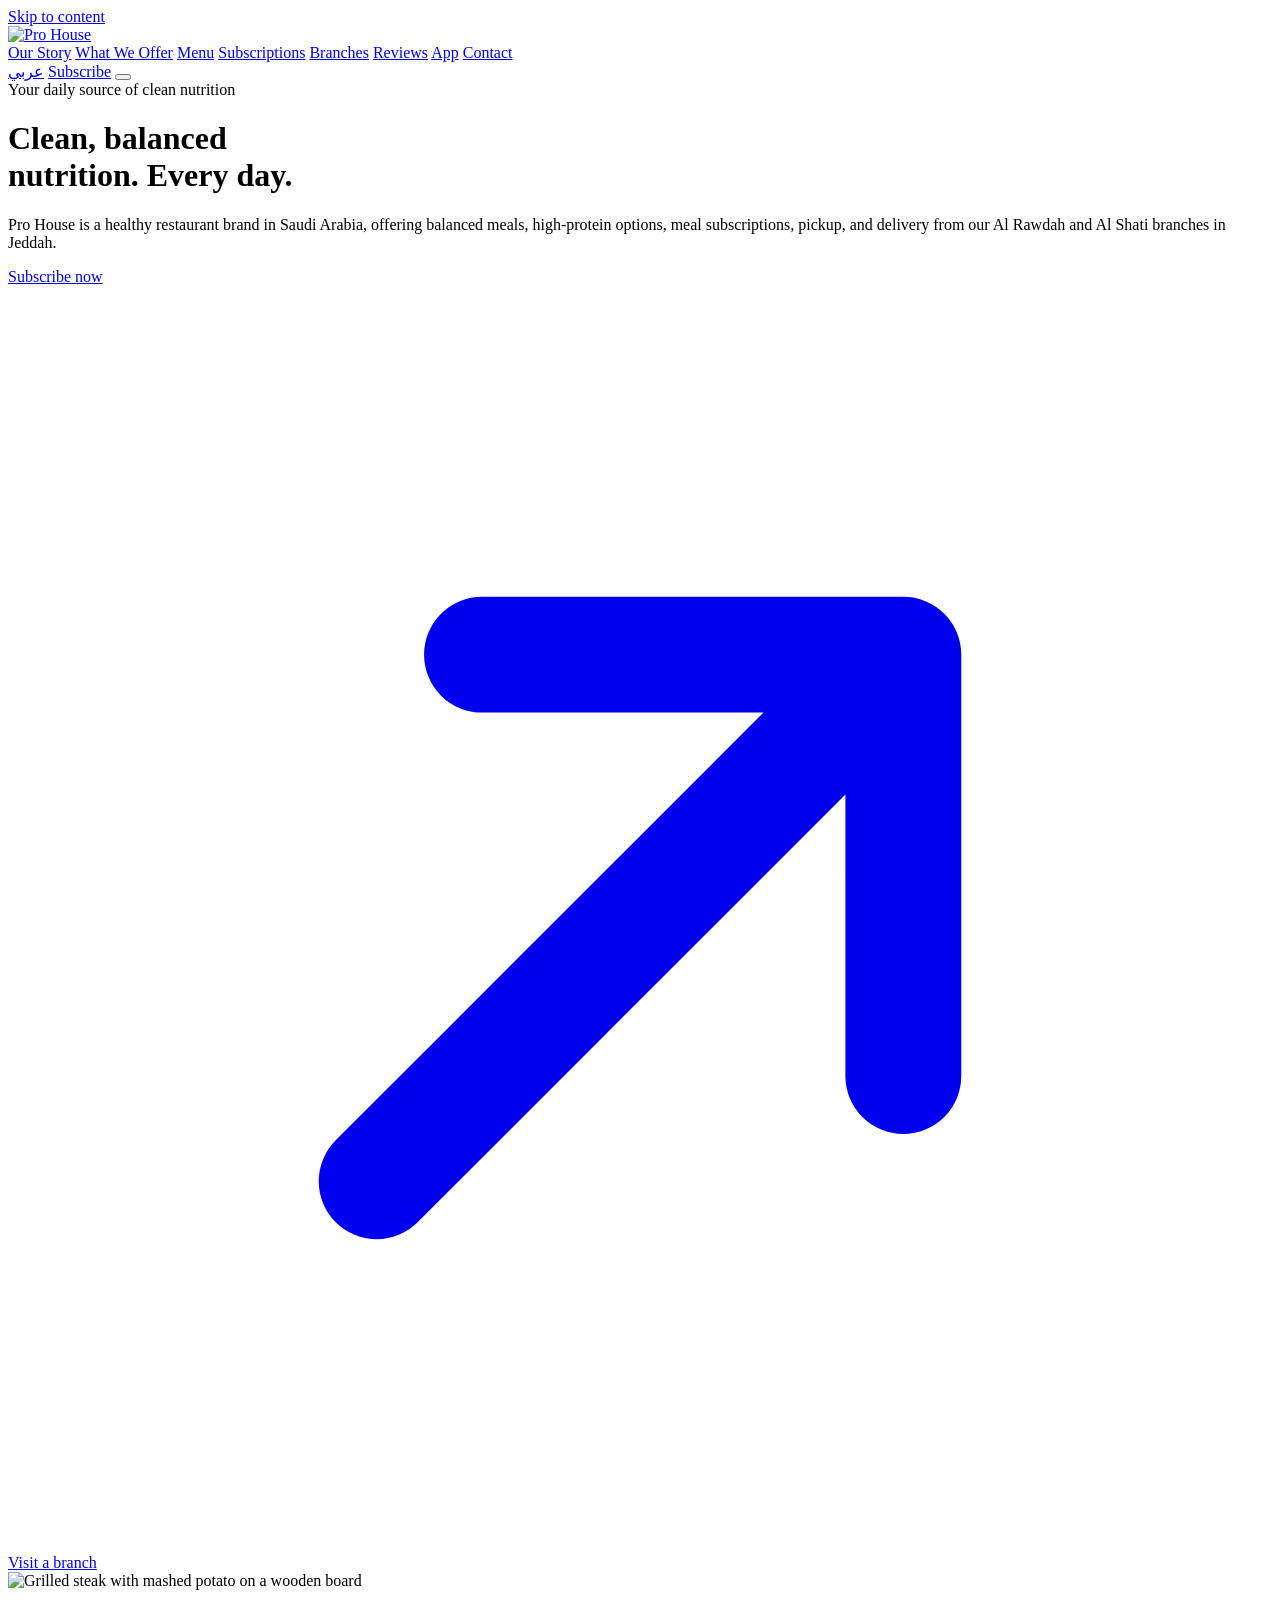
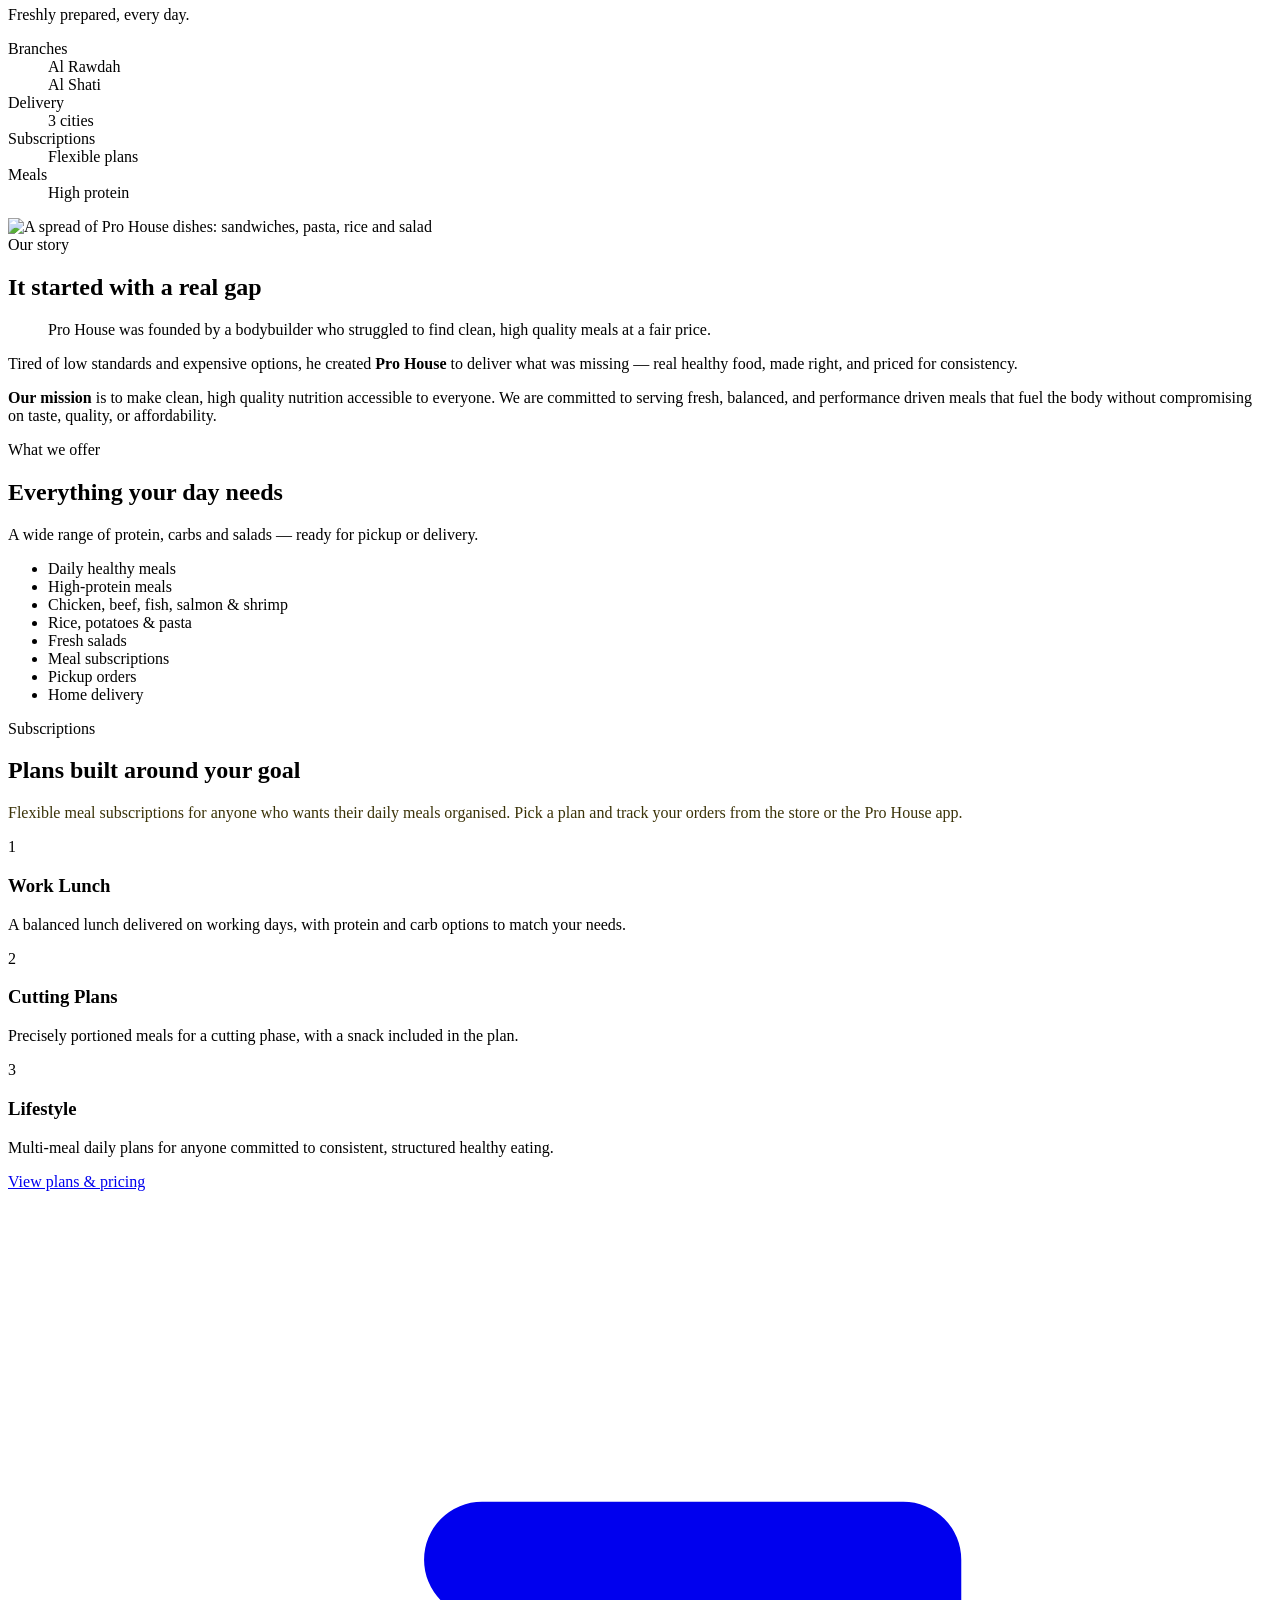
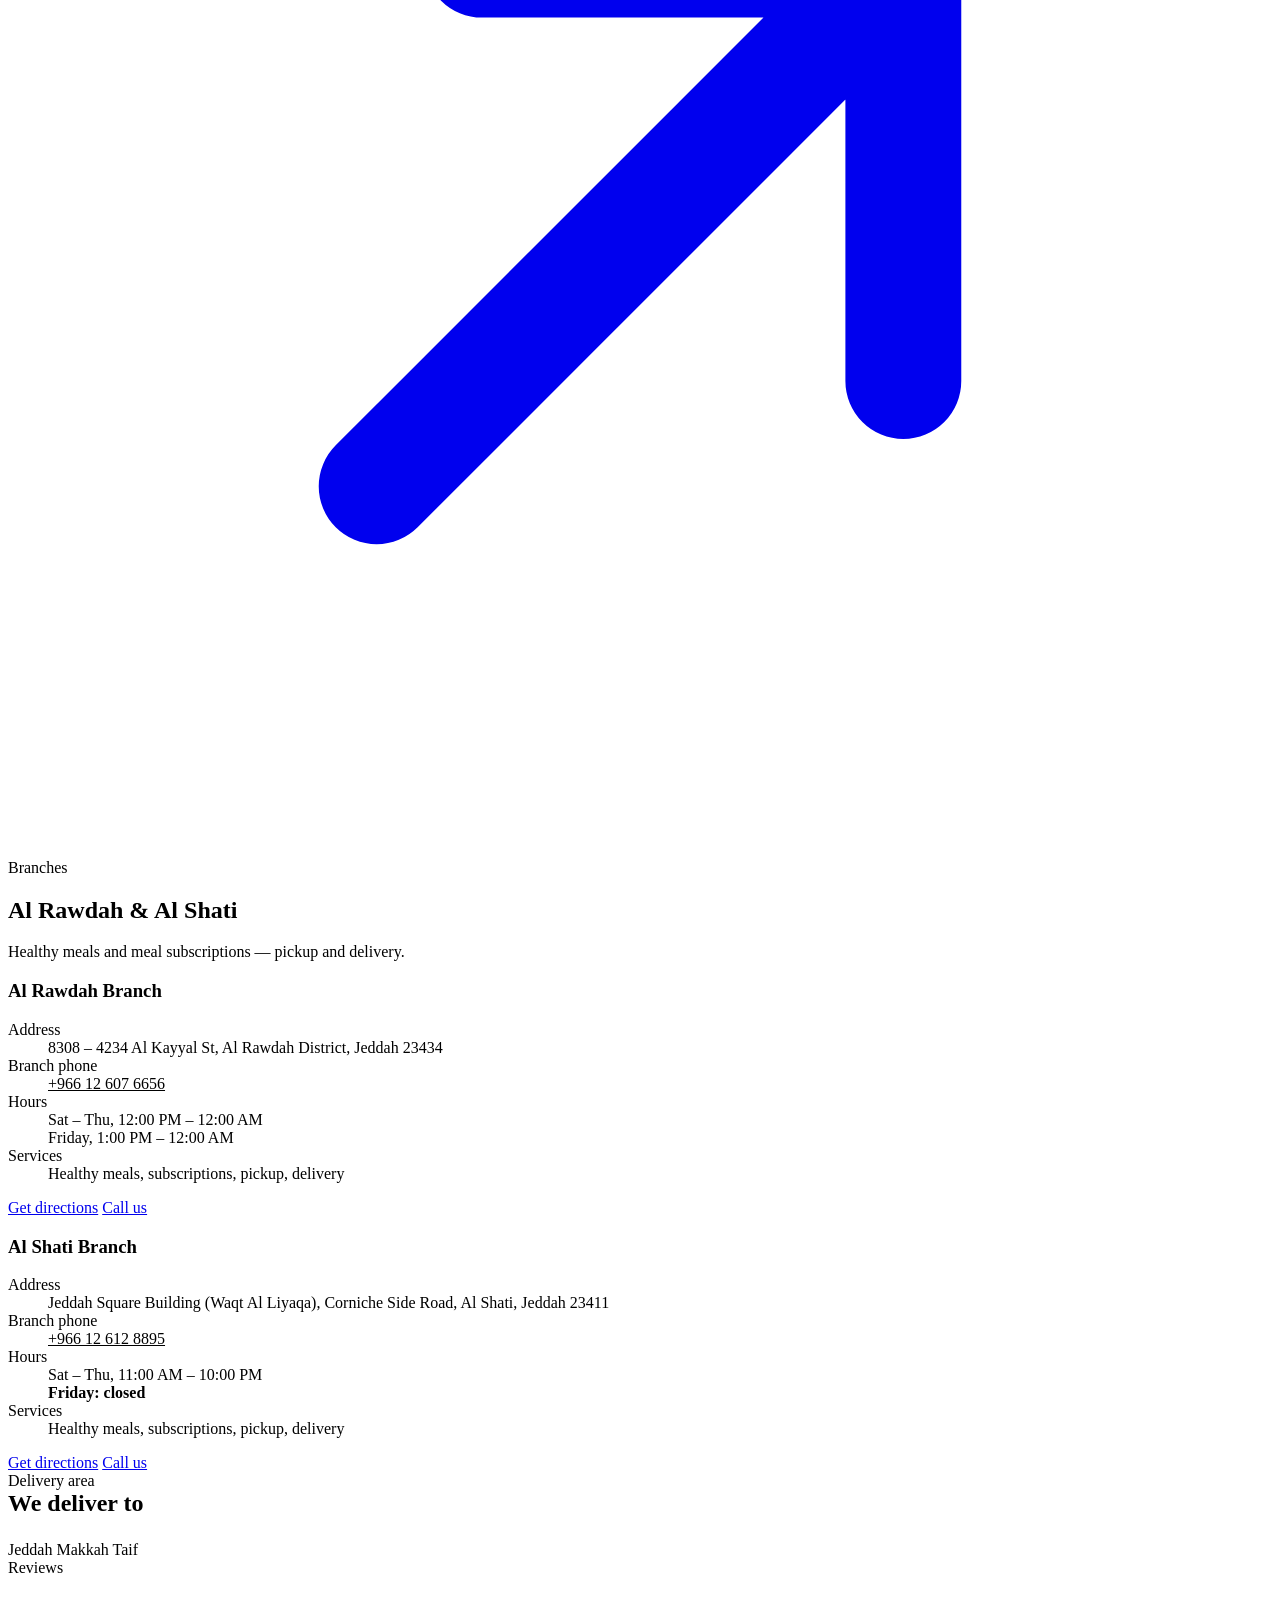
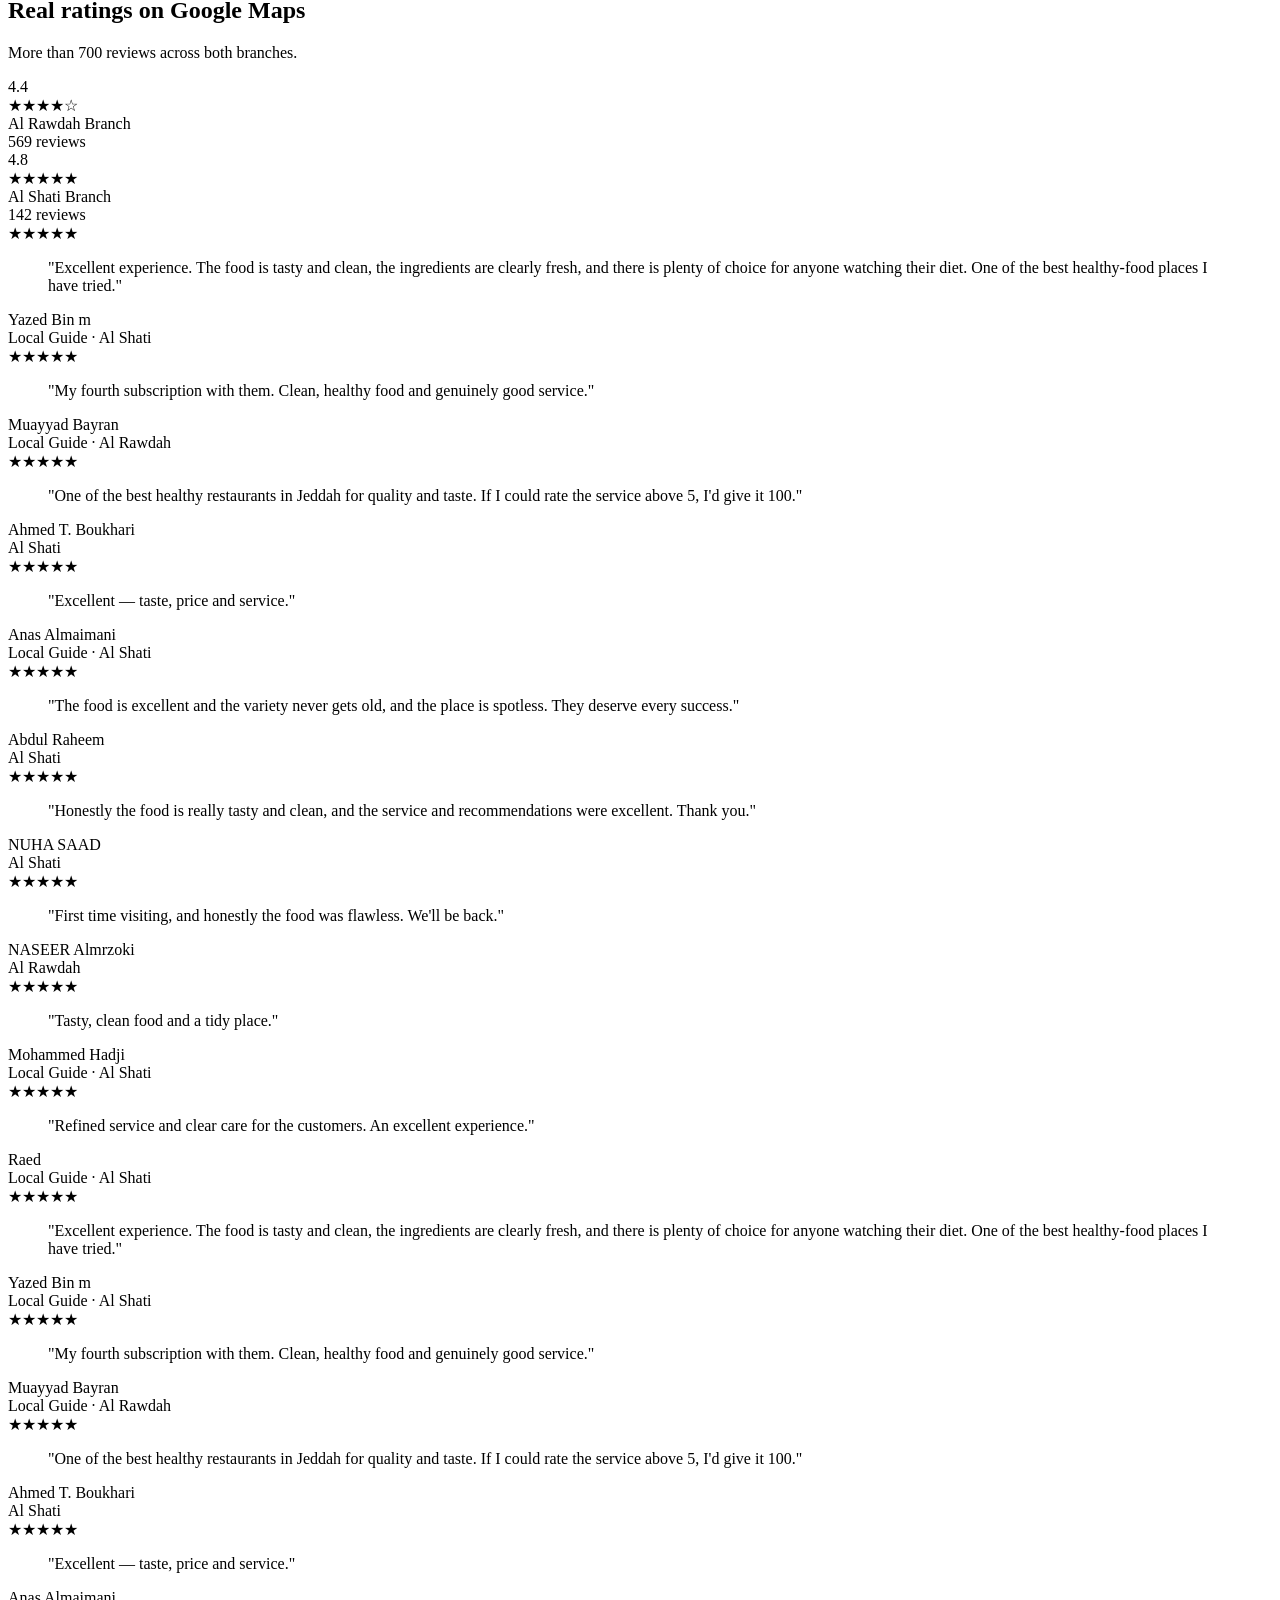
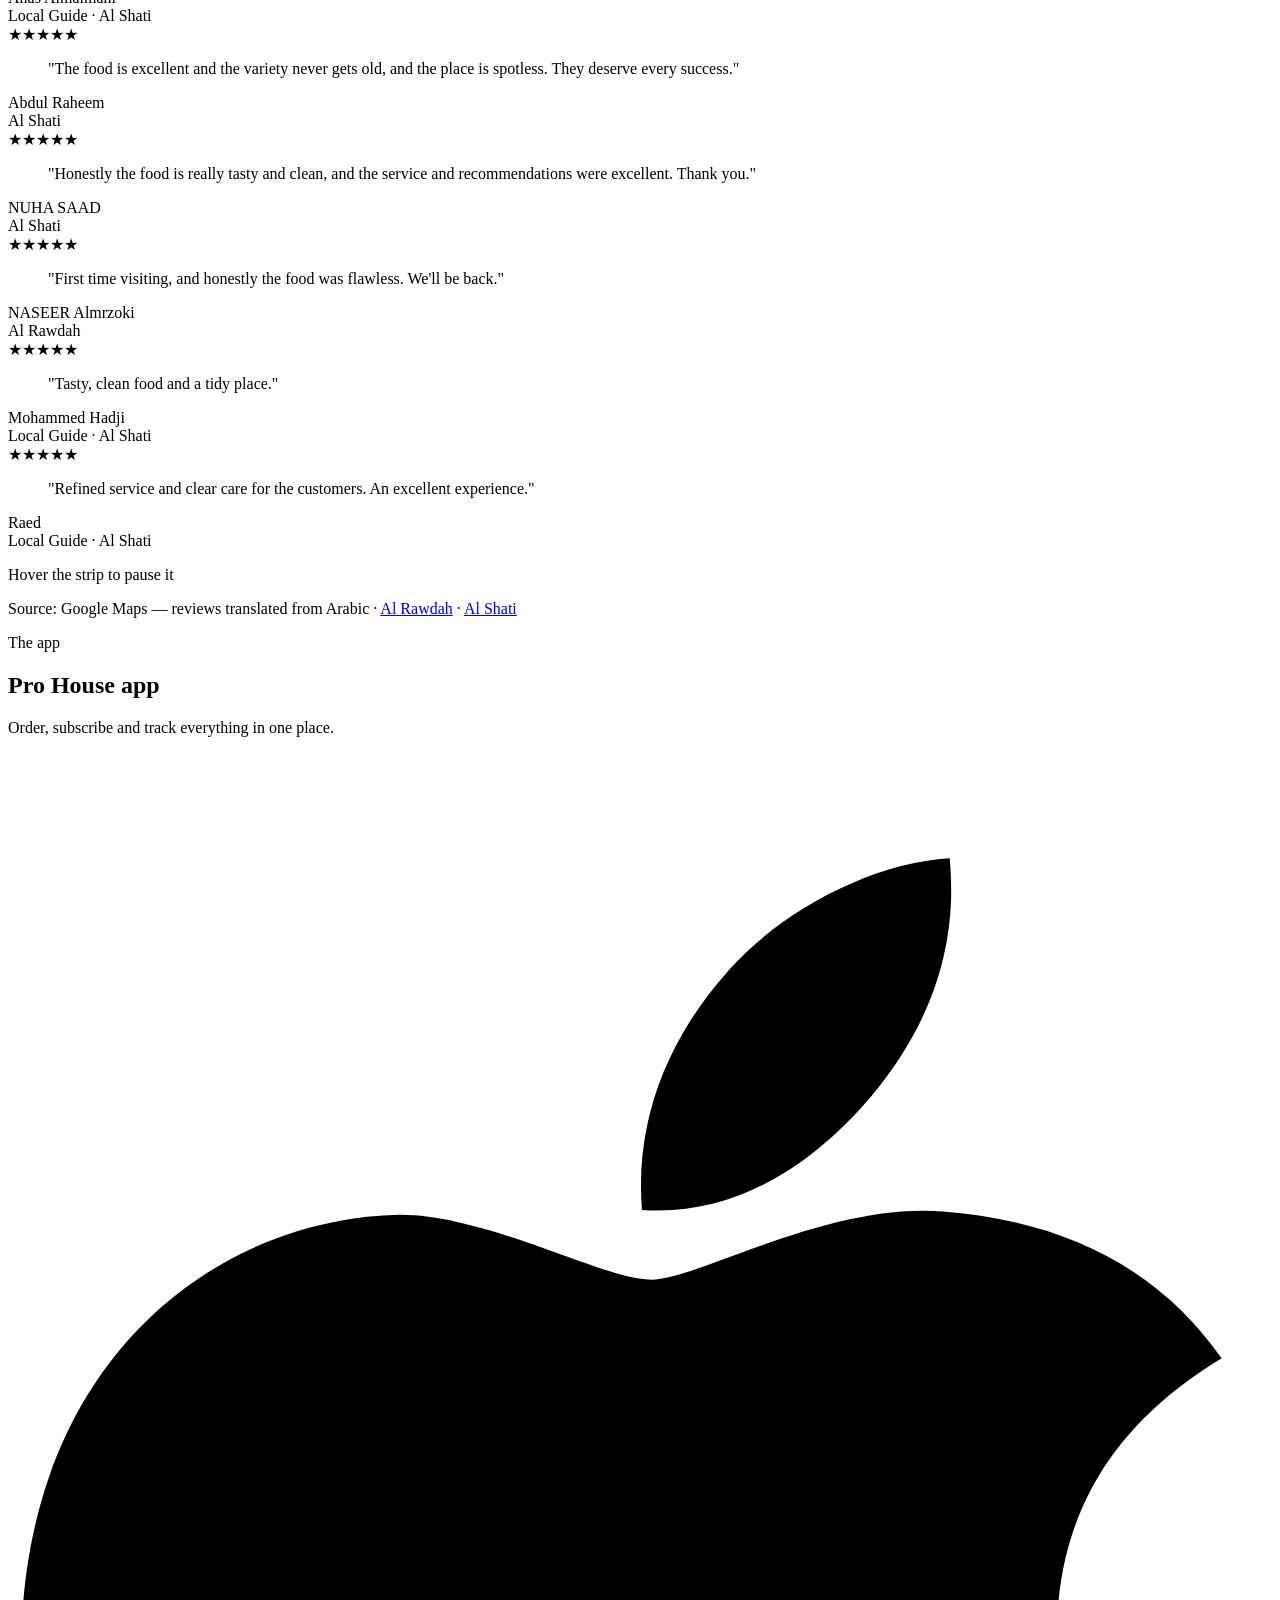
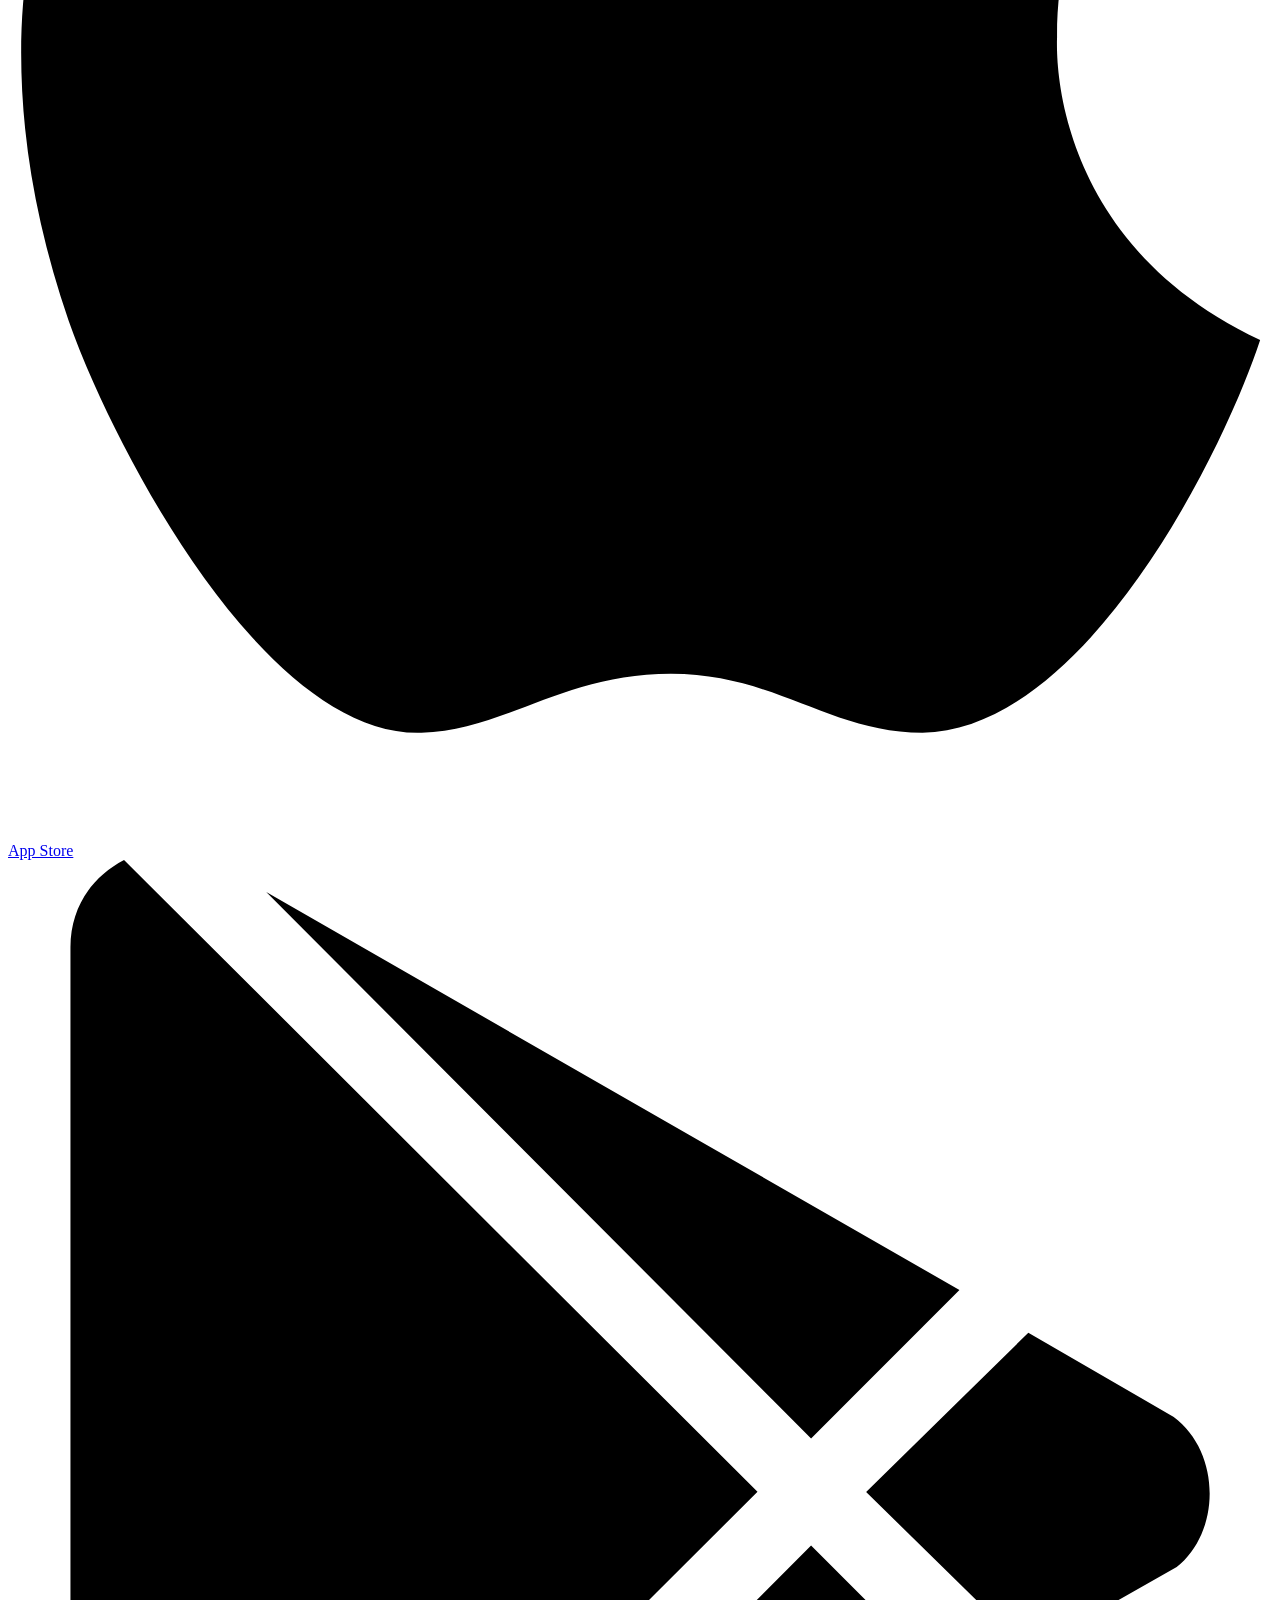
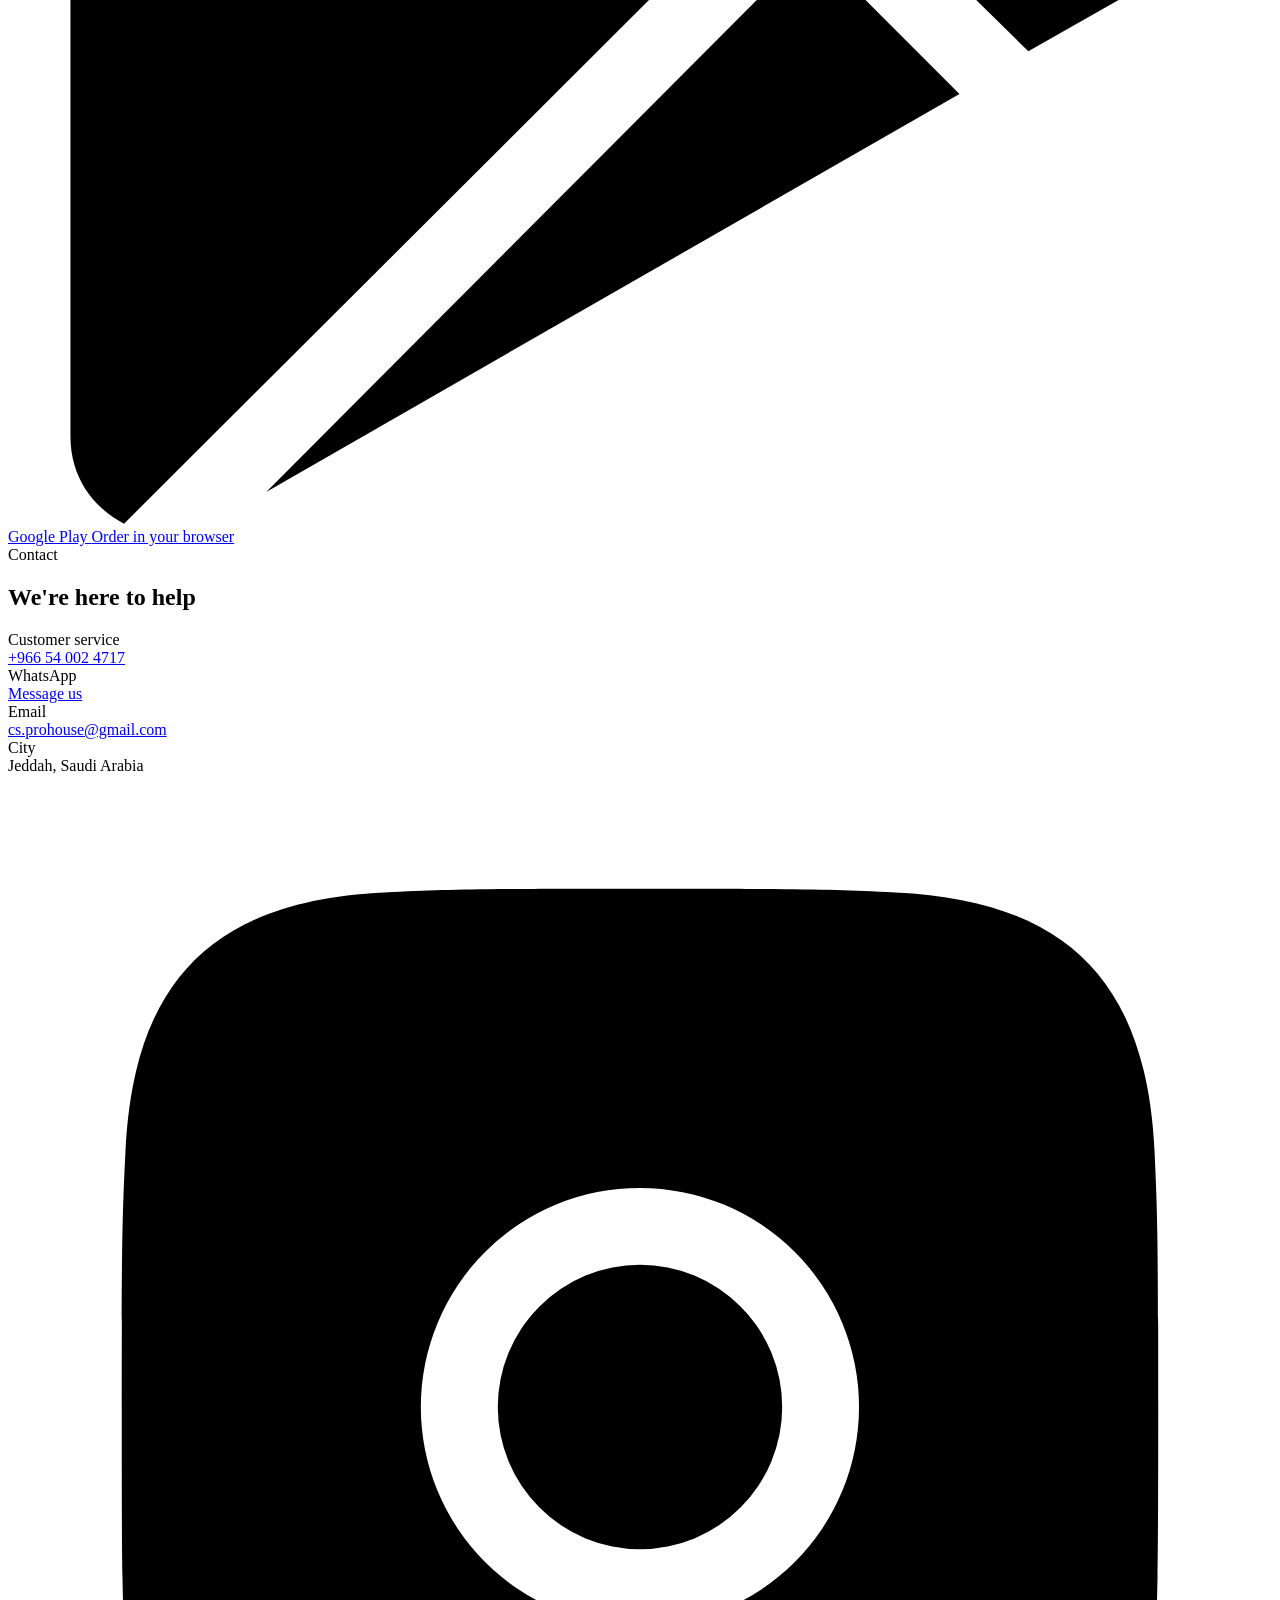
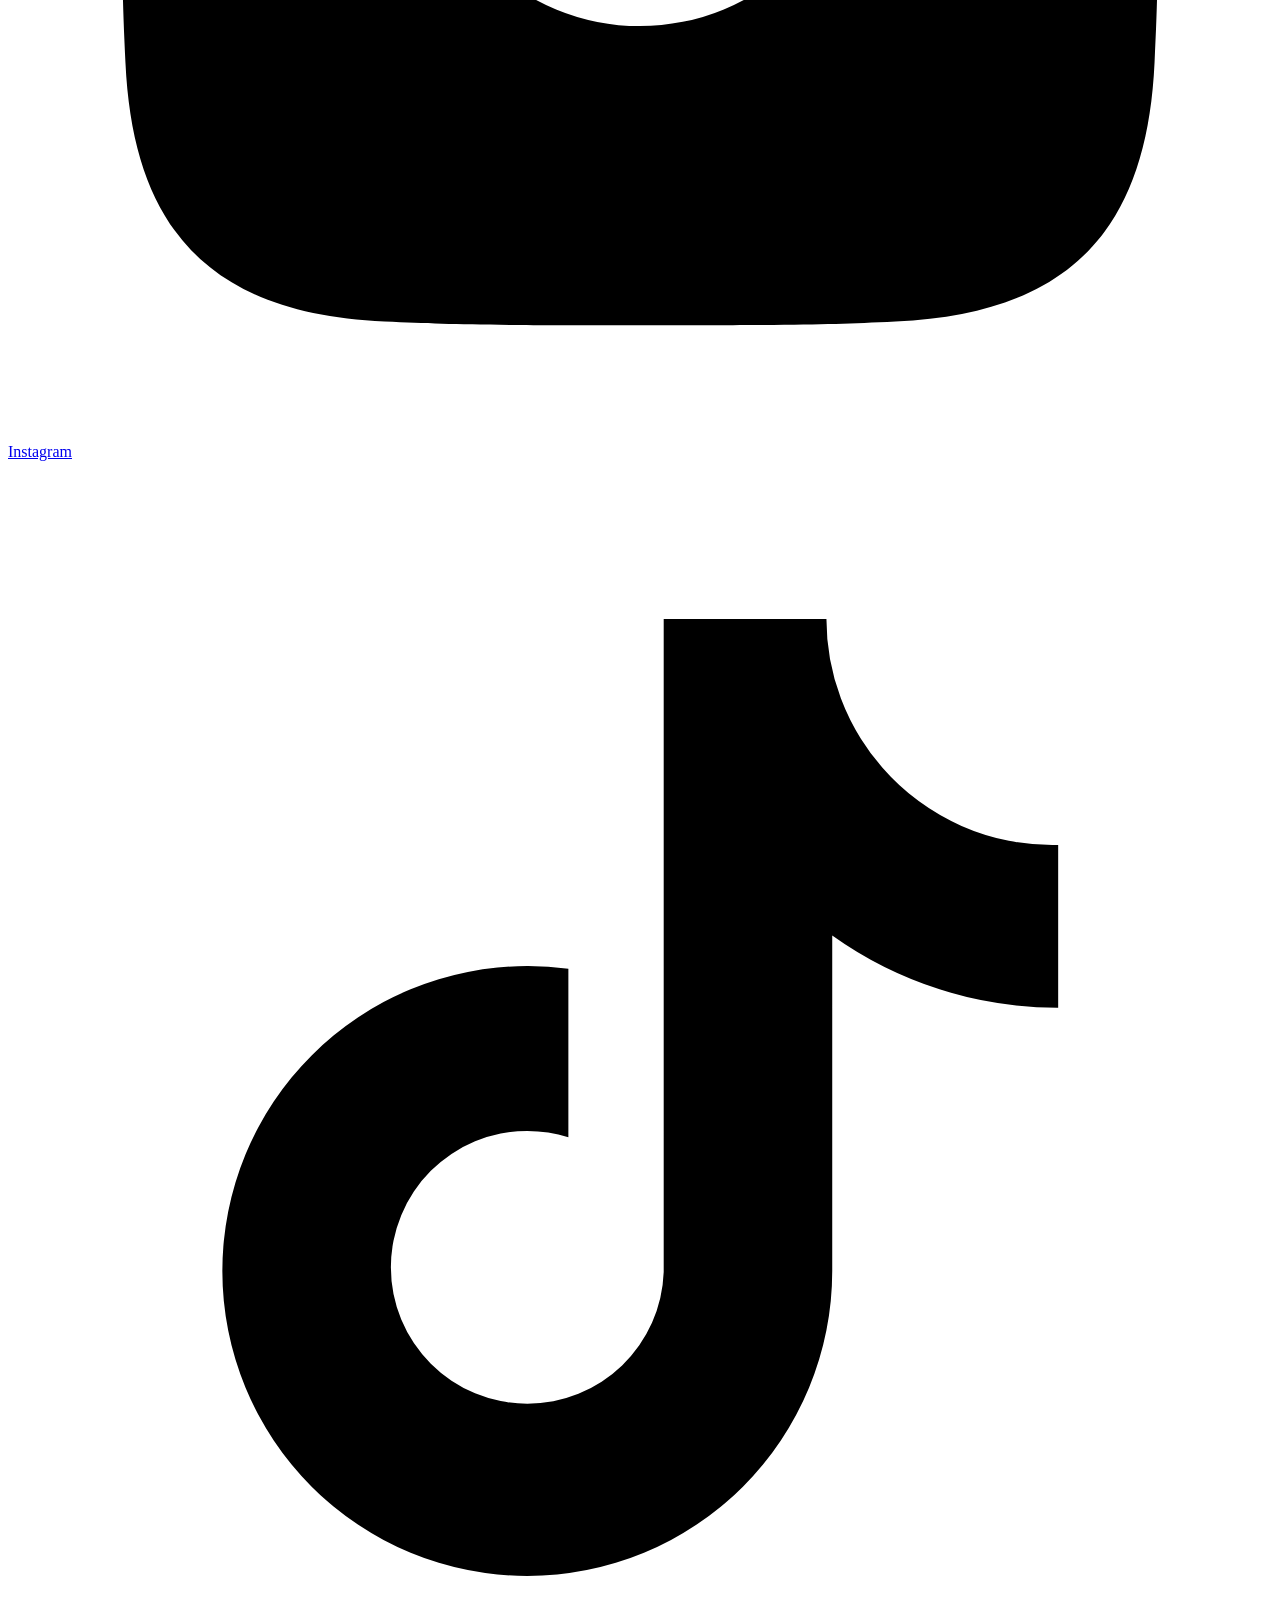
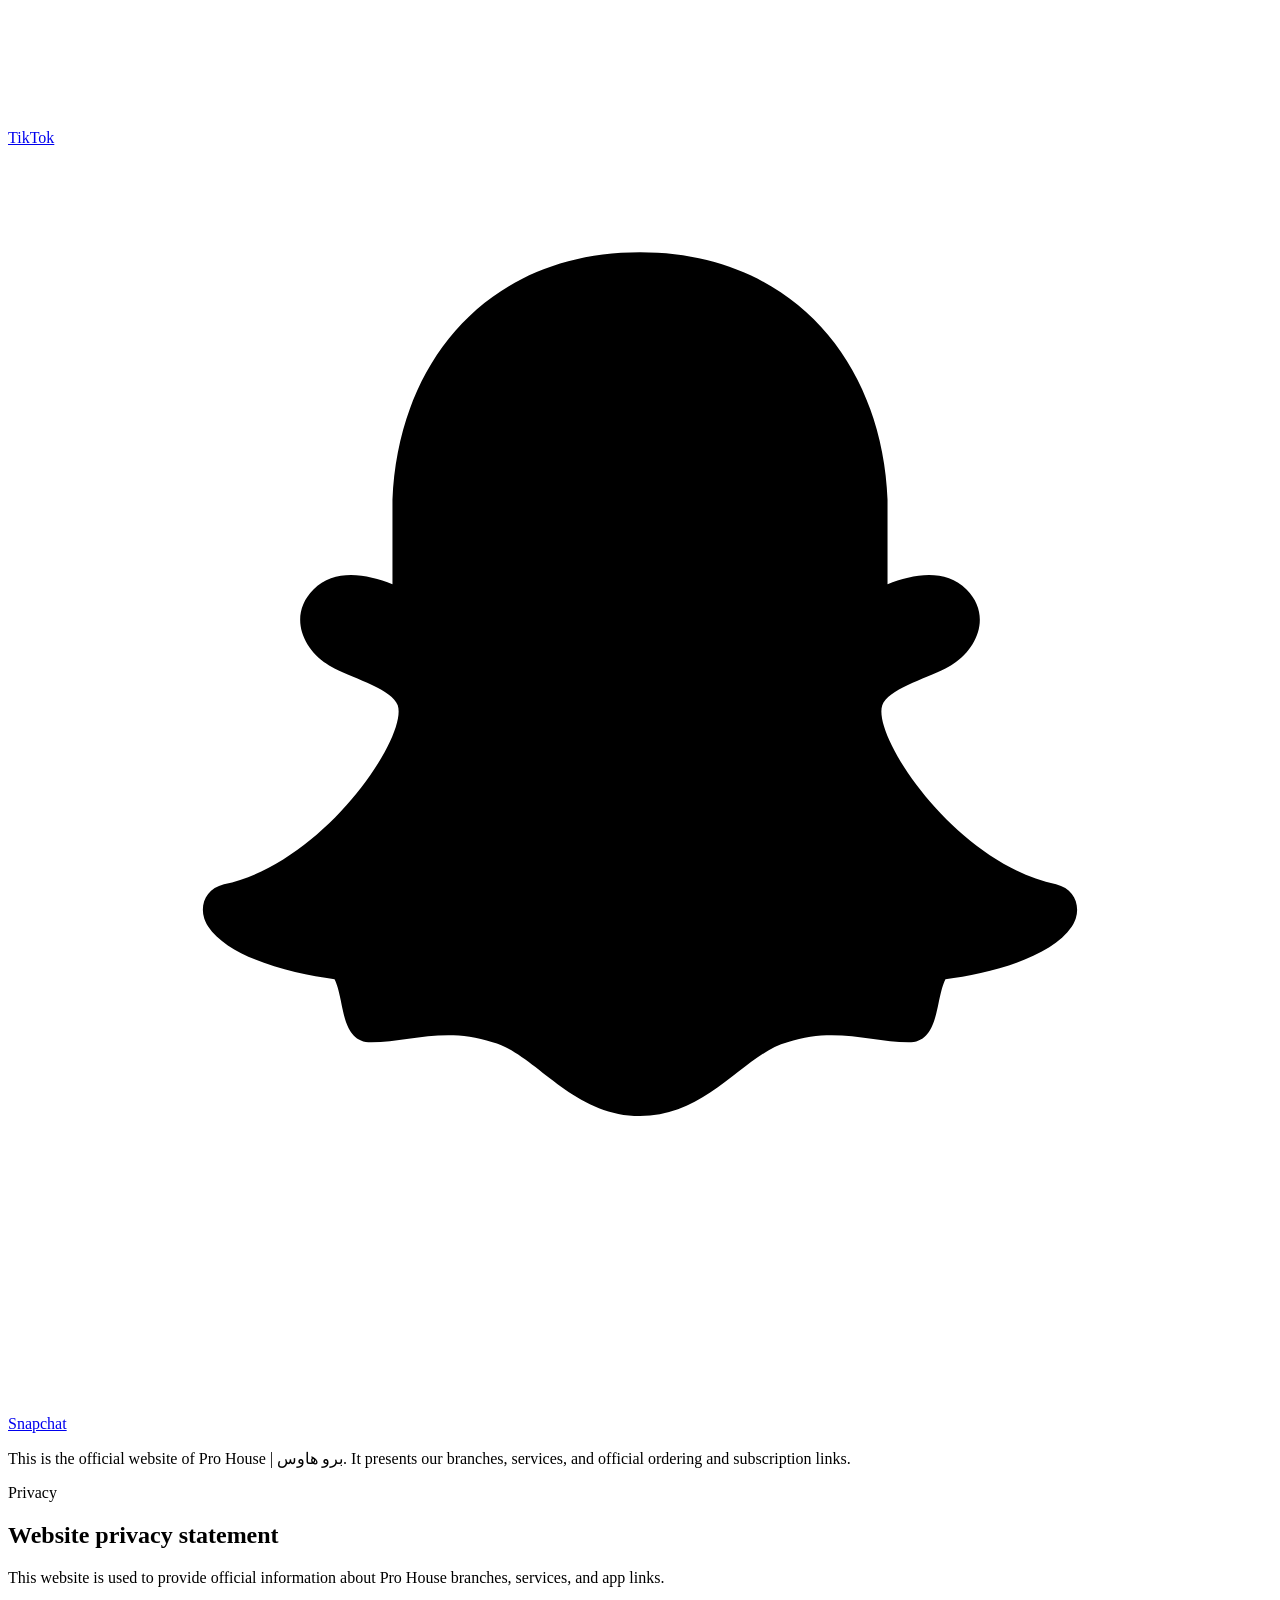
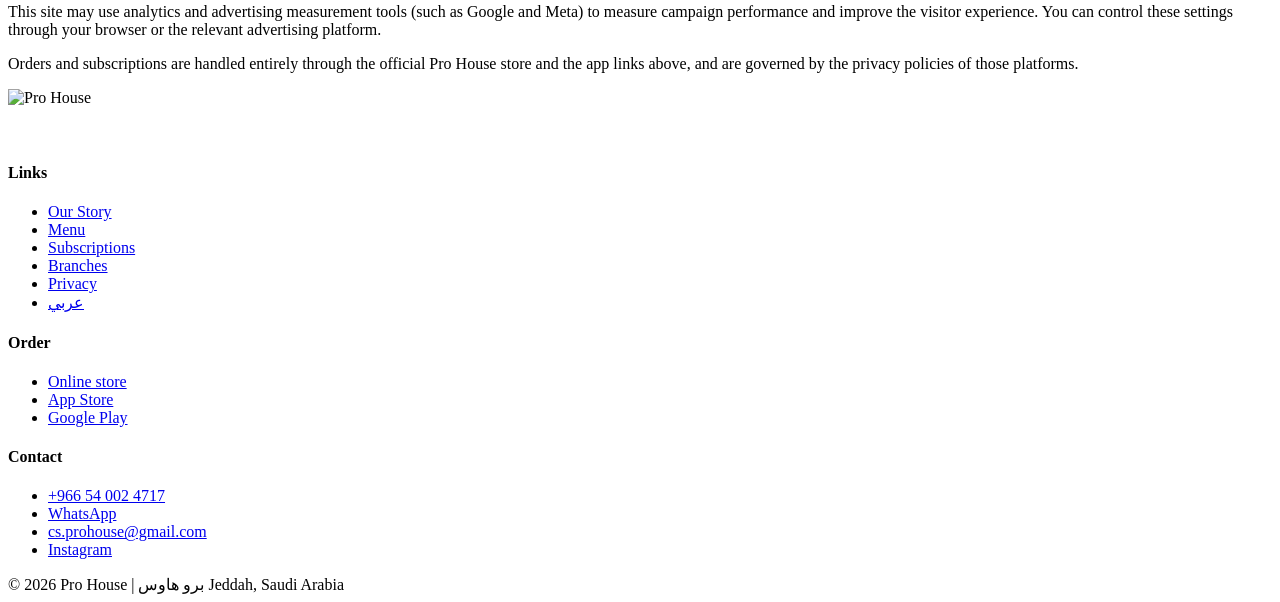
==== commit 50c2c7aa: "Update domain configuration to official custom domain prohouse.sa" ====
--- a/en/index.html
+++ b/en/index.html
@@ -4,7 +4,7 @@
 <meta charset="utf-8">
 <meta name="viewport" content="width=device-width, initial-scale=1">
 
-<!-- Live at https://prohouse.sa/en/
+<!-- Live at https://prohouse-sa.github.io/en/
      If a custom domain is added later, search-and-replace that base URL here and in /index.html. -->
 
 <meta name="google-site-verification" content="ZWYsqVeYjbXwPTWM77rFlO5Q5-U6uEDEeo4cfFVVYhA" />
@@ -12,7 +12,7 @@
 <meta name="google-site-verification" content="google9a8d7f610cfa679c" />
 
 <!-- Automatic Realtime Web Analytics -->
-<script defer src="https://cdn.counter.dev/script.js" data-id="prohouse-sa" data-utcoffset="3"></script>
+<script src="https://cdn.counter.dev/script.js" data-id="prohouse-sa" data-utcoffset="3"></script>
 <script async src="https://www.googletagmanager.com/gtag/js?id=G-NGX6Q1TR8X"></script>
 <script>
   window.dataLayer = window.dataLayer || [];
@@ -21,8 +21,8 @@
   gtag('config', 'G-NGX6Q1TR8X');
 </script>
 
-<title>Healthy Meals &amp; Meal Subscriptions in Jeddah | Pro House</title>
-<meta name="description" content="Pro House serves healthy high-protein meals and flexible meal subscriptions from Al Rawdah and Al Shati in Jeddah, with pickup and delivery.">
+<title>Pro House | برو هاوس — Healthy Meals &amp; Meal Subscriptions in Jeddah</title>
+<meta name="description" content="Pro House serves clean, high-protein meals and flexible meal subscriptions. Two branches in Jeddah — Al Rawdah and Al Shati — with delivery to Jeddah, Makkah and Taif.">
 <link rel="canonical" href="https://prohouse.sa/en/">
 <link rel="alternate" hreflang="ar" href="https://prohouse.sa/">
 <link rel="alternate" hreflang="en" href="https://prohouse.sa/en/">
@@ -31,19 +31,14 @@
 <meta property="og:type" content="website">
 <meta property="og:locale" content="en_US">
 <meta property="og:site_name" content="Pro House | برو هاوس">
-<meta property="og:url" content="https://prohouse.sa/en/">
 <meta property="og:title" content="Pro House — Clean, balanced nutrition in Jeddah">
 <meta property="og:description" content="High-protein healthy meals and meal subscriptions. Delivery to Jeddah, Makkah and Taif.">
 <meta property="og:image" content="https://prohouse.sa/assets/brand/og-image.jpg">
 <meta name="twitter:card" content="summary_large_image">
-<meta name="twitter:title" content="Healthy Meals &amp; Meal Subscriptions in Jeddah | Pro House">
-<meta name="twitter:description" content="Healthy high-protein meals and meal subscriptions from two Jeddah branches.">
-<meta name="twitter:image" content="https://prohouse.sa/assets/brand/og-image.jpg">
 <meta name="theme-color" content="#F7DC4E">
 
 <link rel="icon" href="../assets/brand/icon.png">
 <link rel="apple-touch-icon" href="../assets/brand/icon-large.png">
-<link rel="preload" as="image" href="../assets/brand/food-hero-en.jpg" fetchpriority="high">
 
 <link rel="preconnect" href="https://fonts.googleapis.com">
 <link rel="preconnect" href="https://fonts.gstatic.com" crossorigin>
@@ -91,7 +86,7 @@
     <div class="wrap hero-inner">
       <div class="reveal">
         <span class="kicker">Your daily source of clean nutrition</span>
-        <h1 class="display">Healthy meals &amp;<br>meal subscriptions in Jeddah.</h1>
+        <h1 class="display">Clean, balanced<br>nutrition. Every day.</h1>
         <p class="lede">
           Pro House is a healthy restaurant brand in Saudi Arabia, offering balanced meals,
           high-protein options, meal subscriptions, pickup, and delivery from our Al Rawdah
@@ -404,8 +399,12 @@
       <div class="prose reveal d1">
         <p>
           This website is used to provide official information about Pro House branches,
-          services, and app links. <strong>This page does not collect customer personal
-          information directly</strong> — there are no sign-up or payment forms on it.
+          services, and app links.
+        </p>
+        <p>
+          This site may use analytics and advertising measurement tools (such as Google and
+          Meta) to measure campaign performance and improve the visitor experience. You can
+          control these settings through your browser or the relevant advertising platform.
         </p>
         <p>
           Orders and subscriptions are handled entirely through the official Pro House store
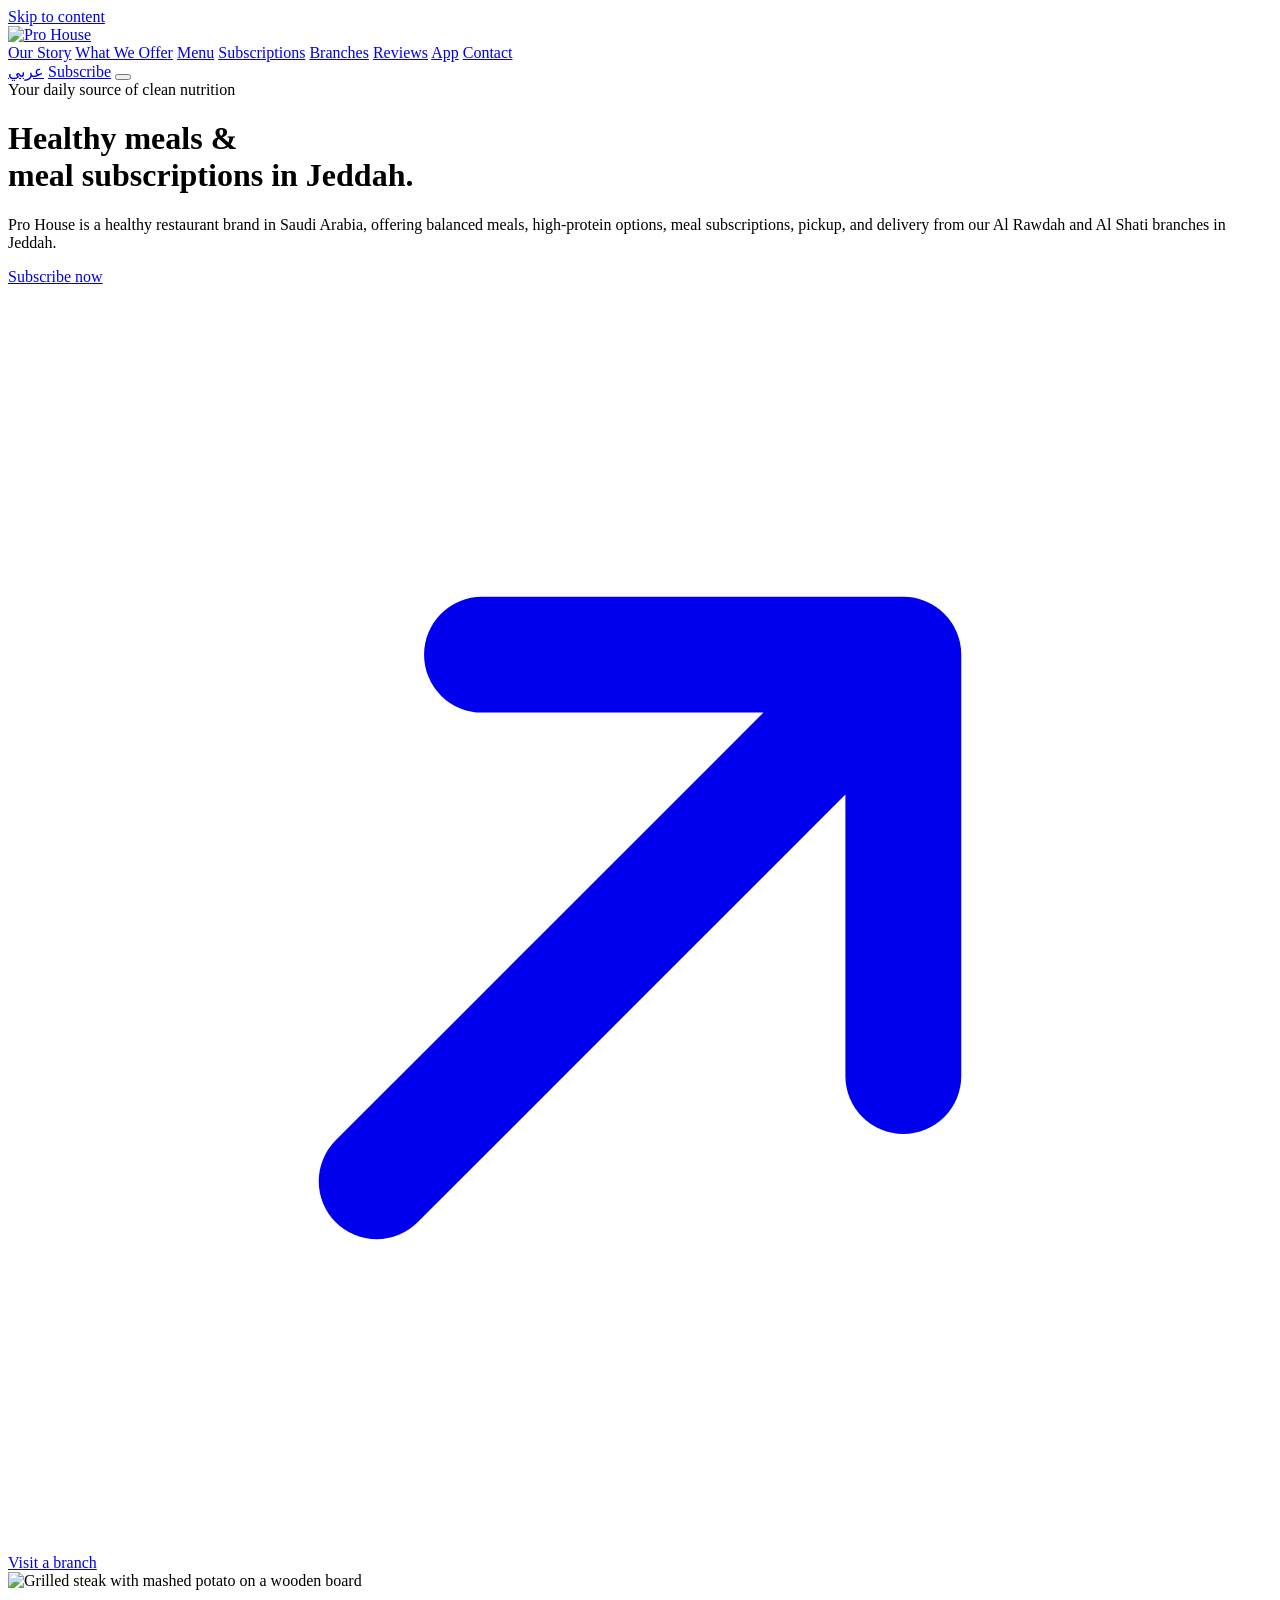
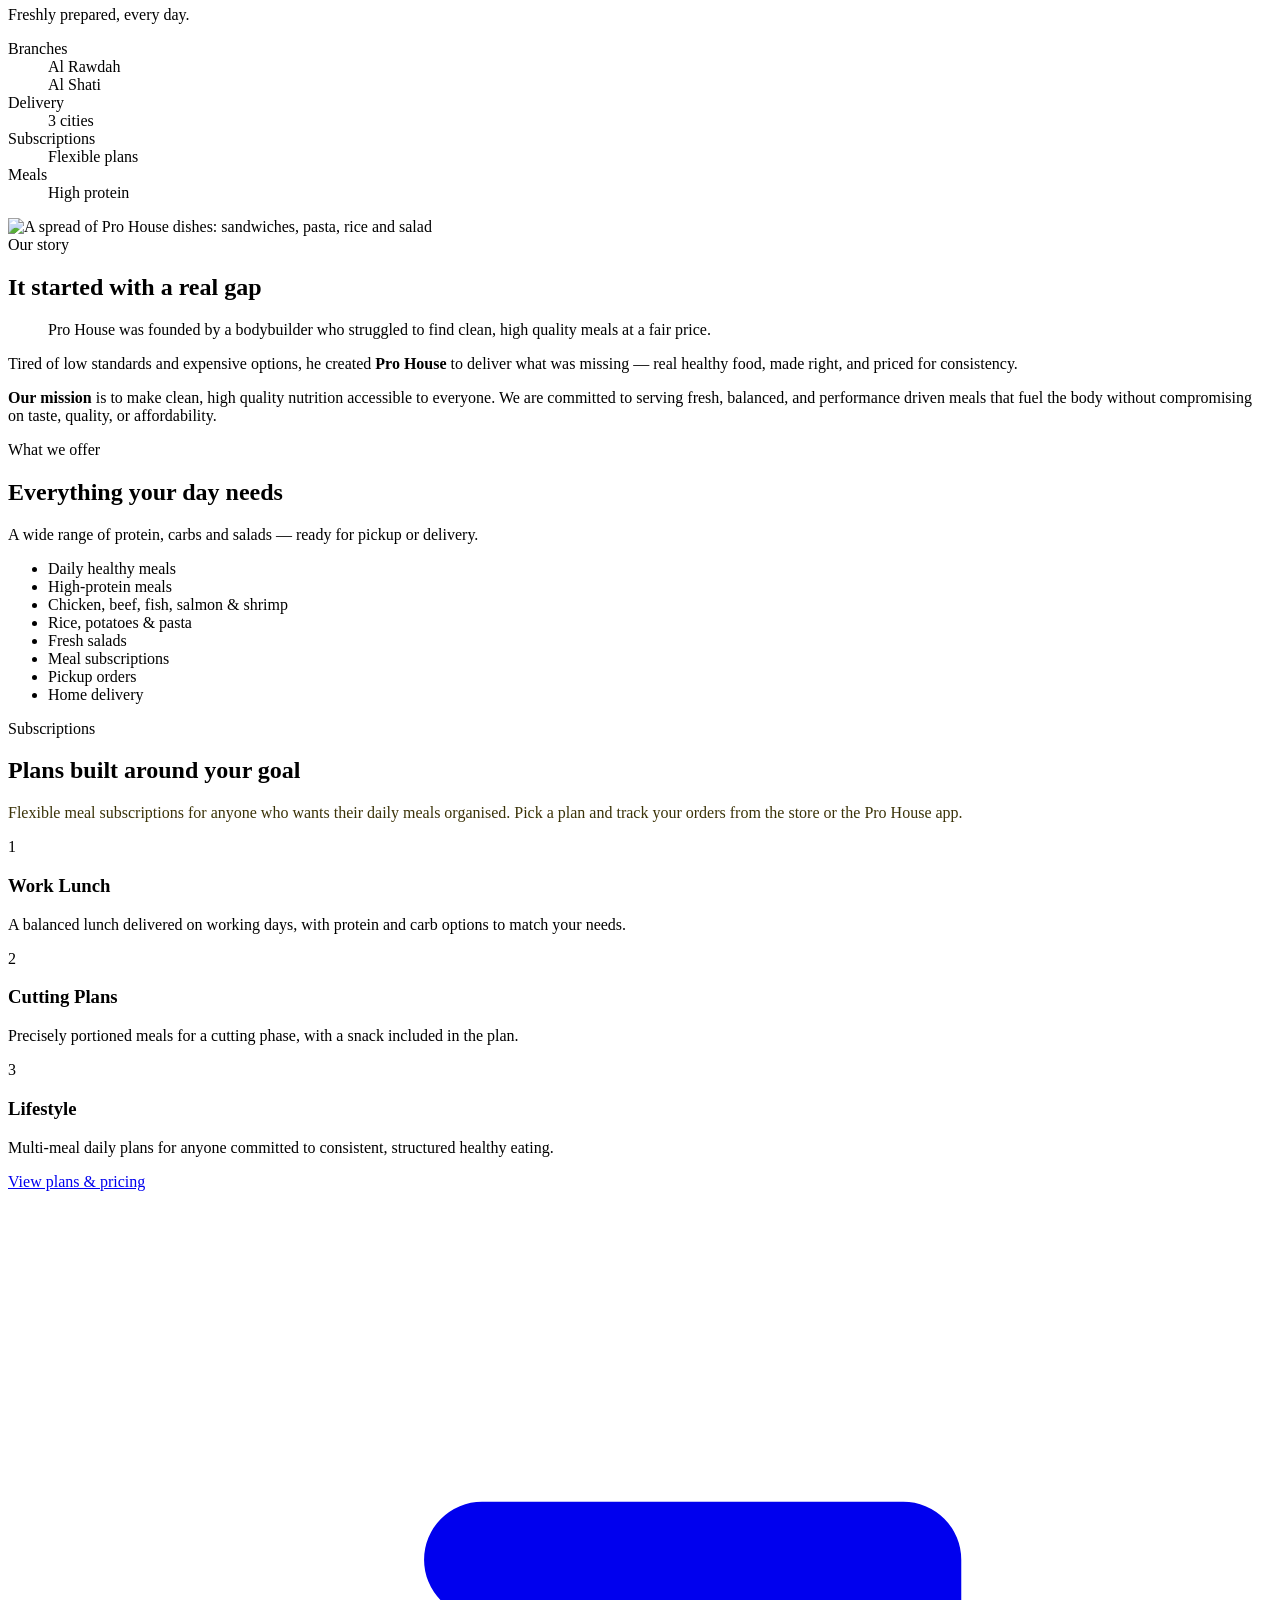
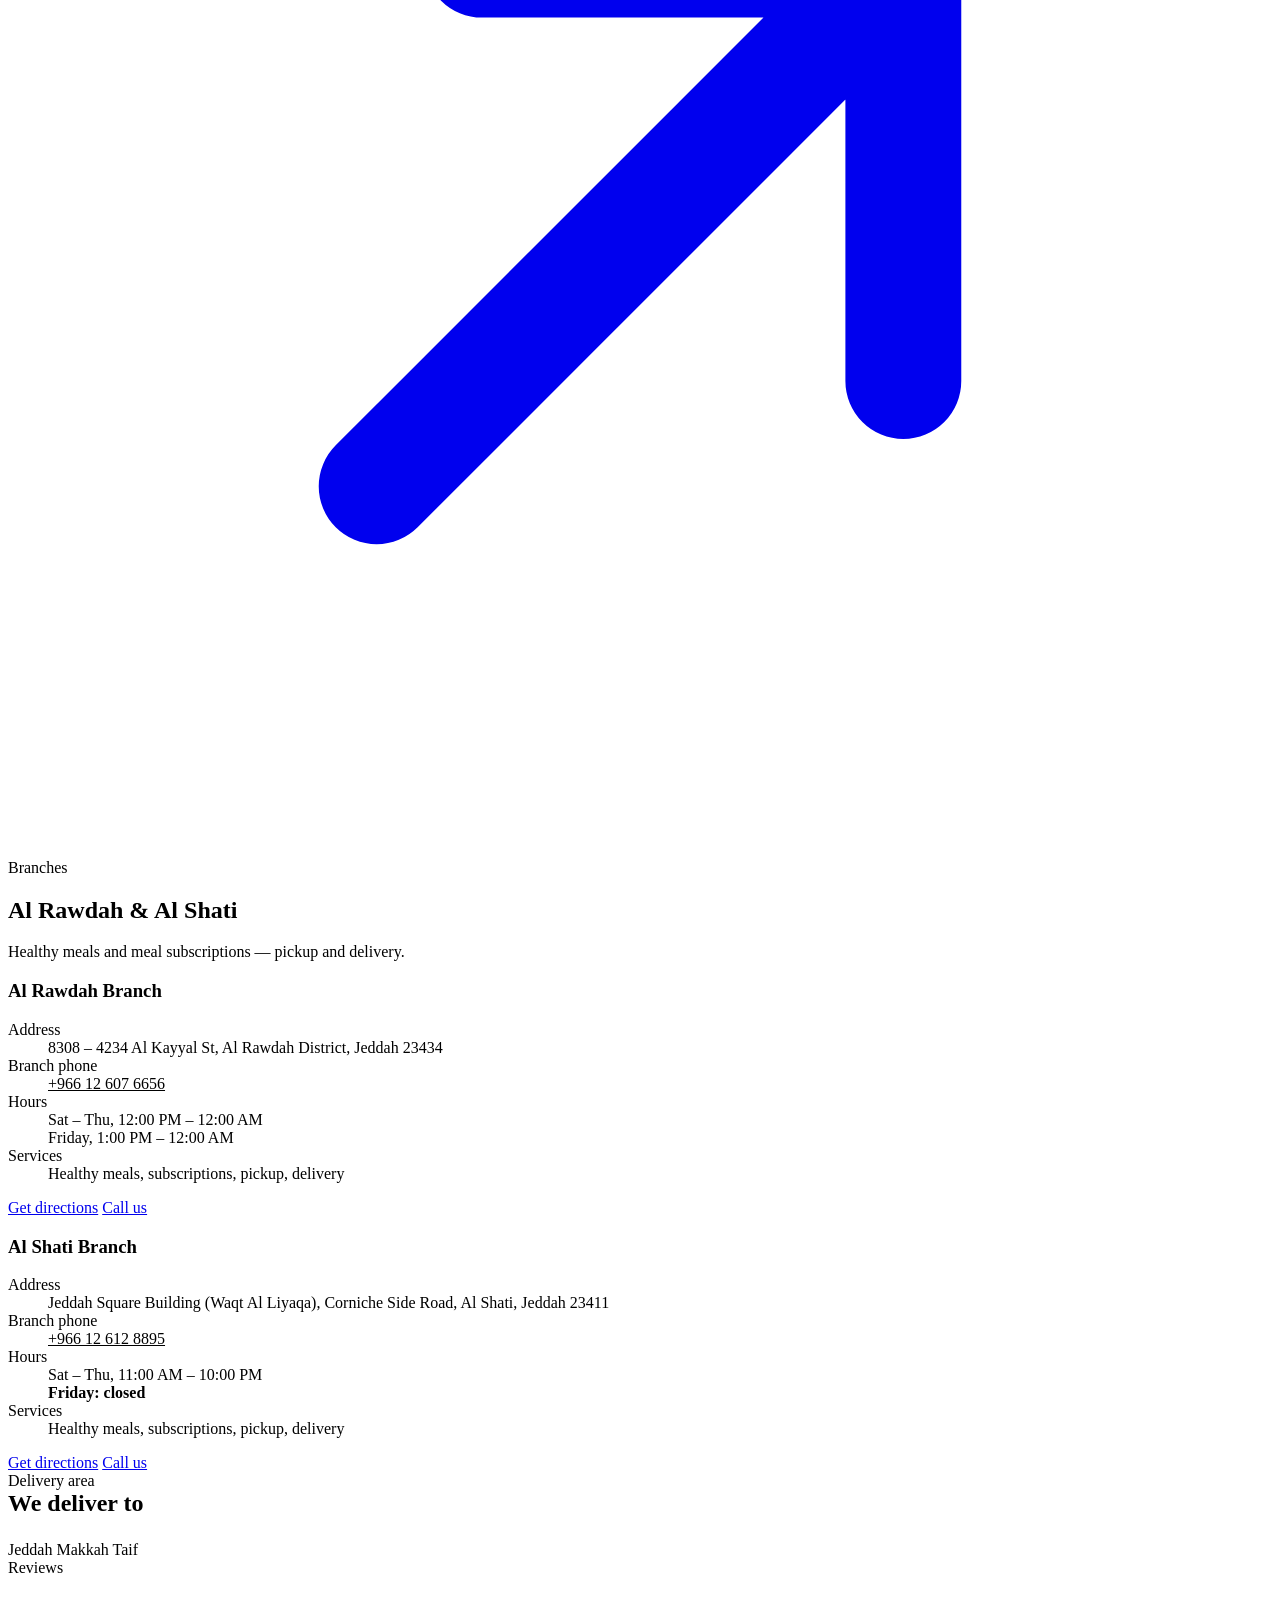
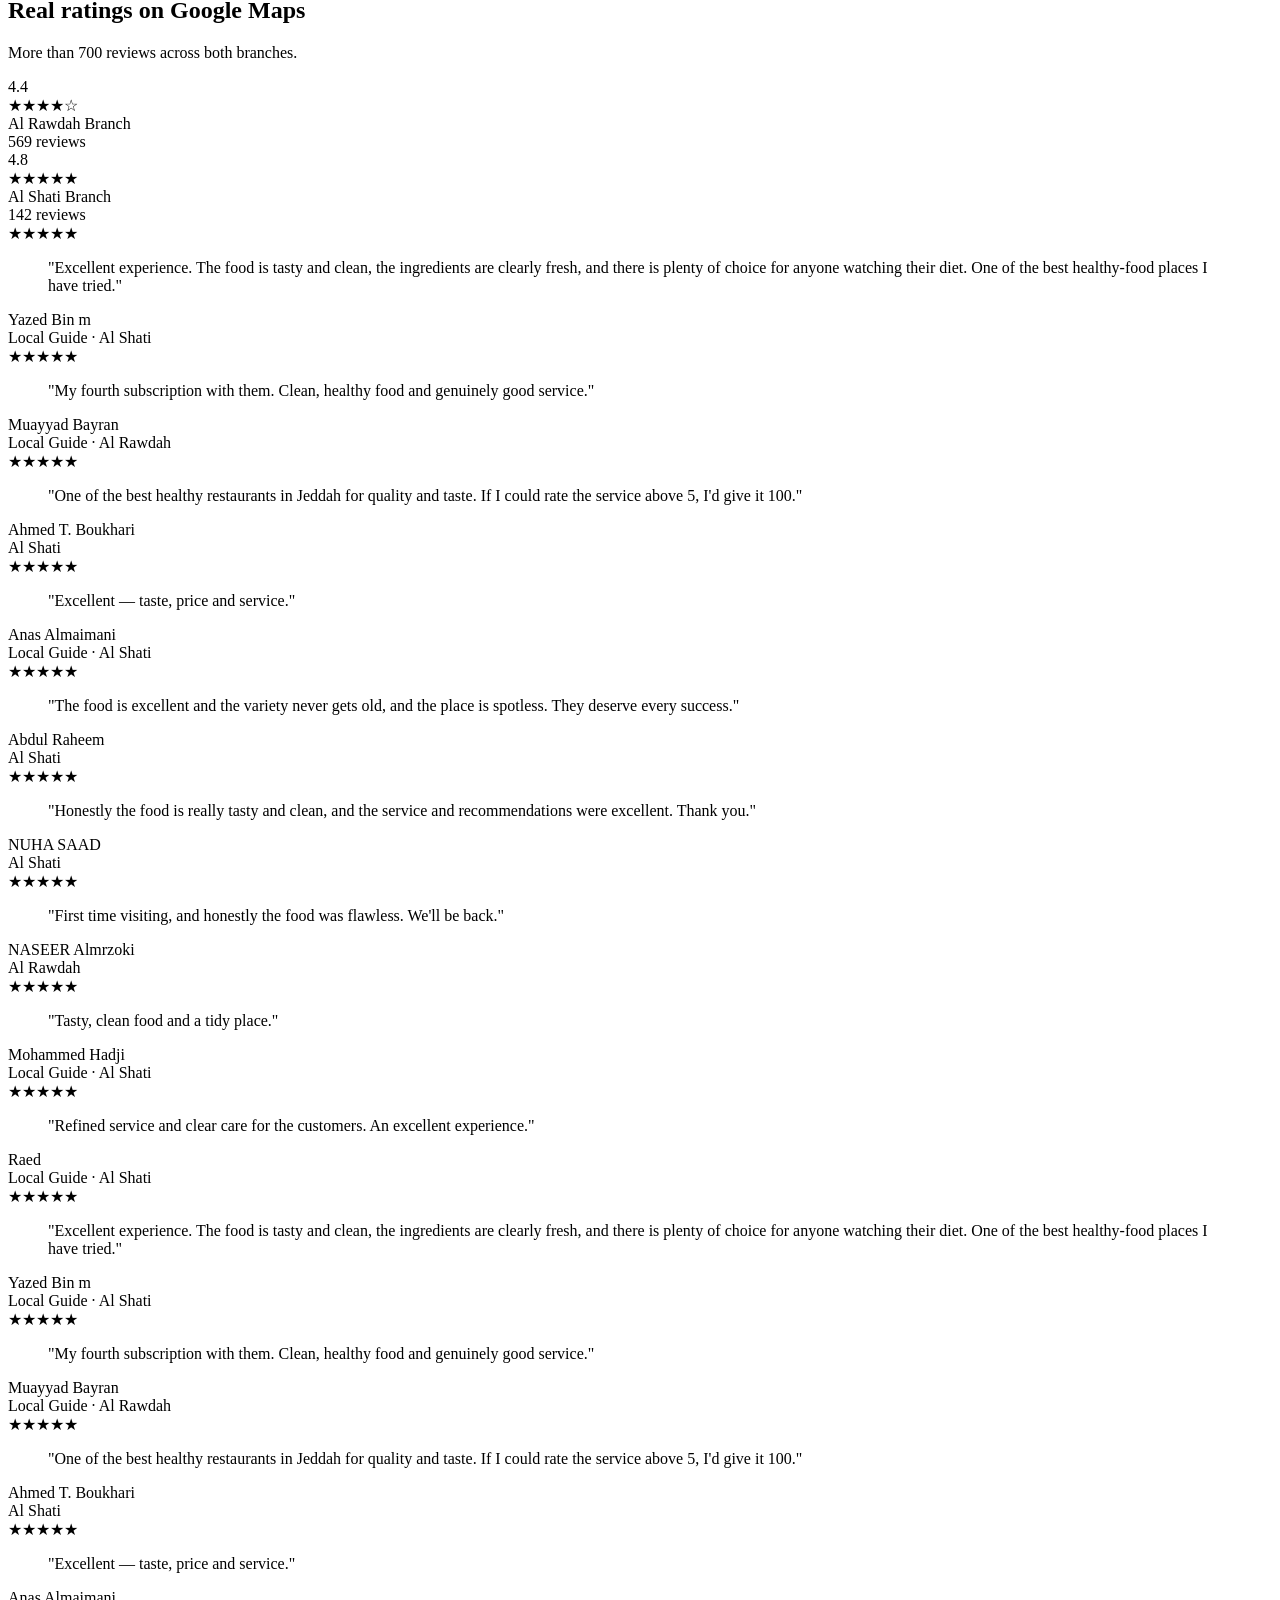
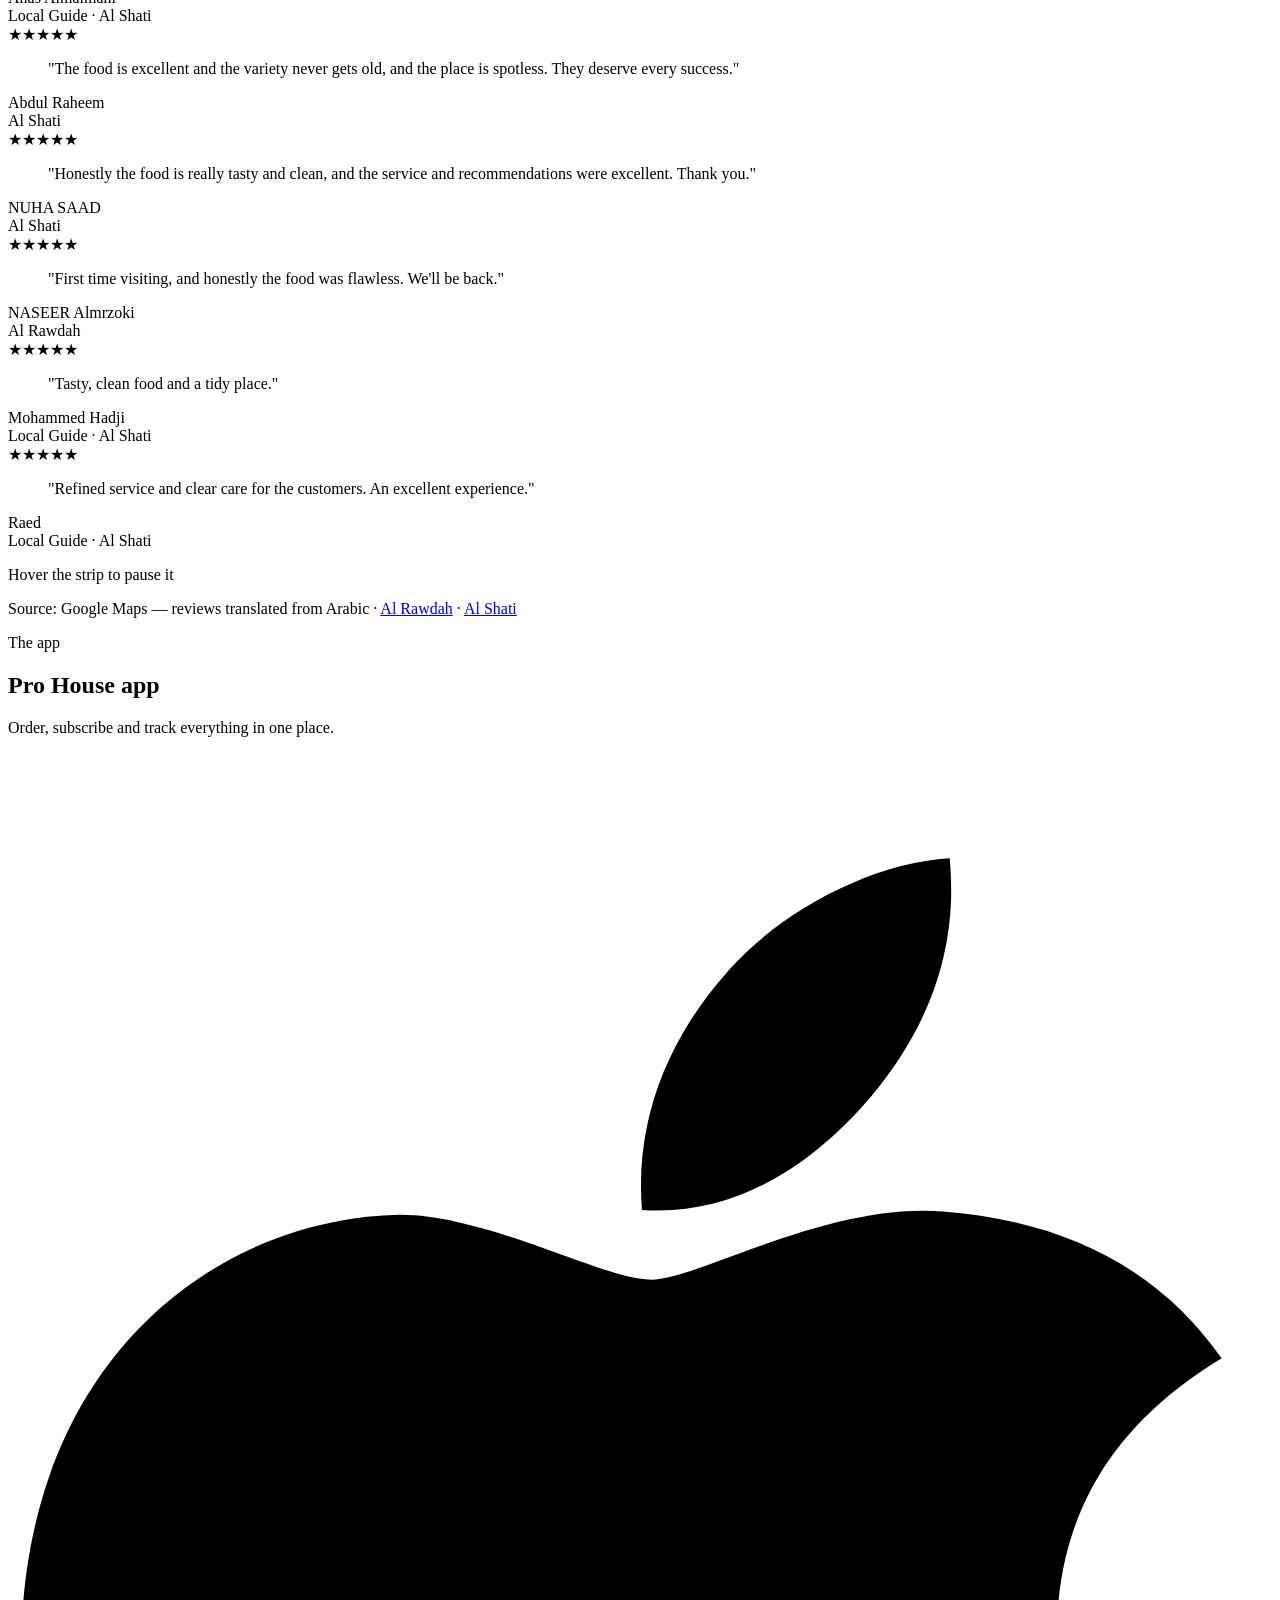
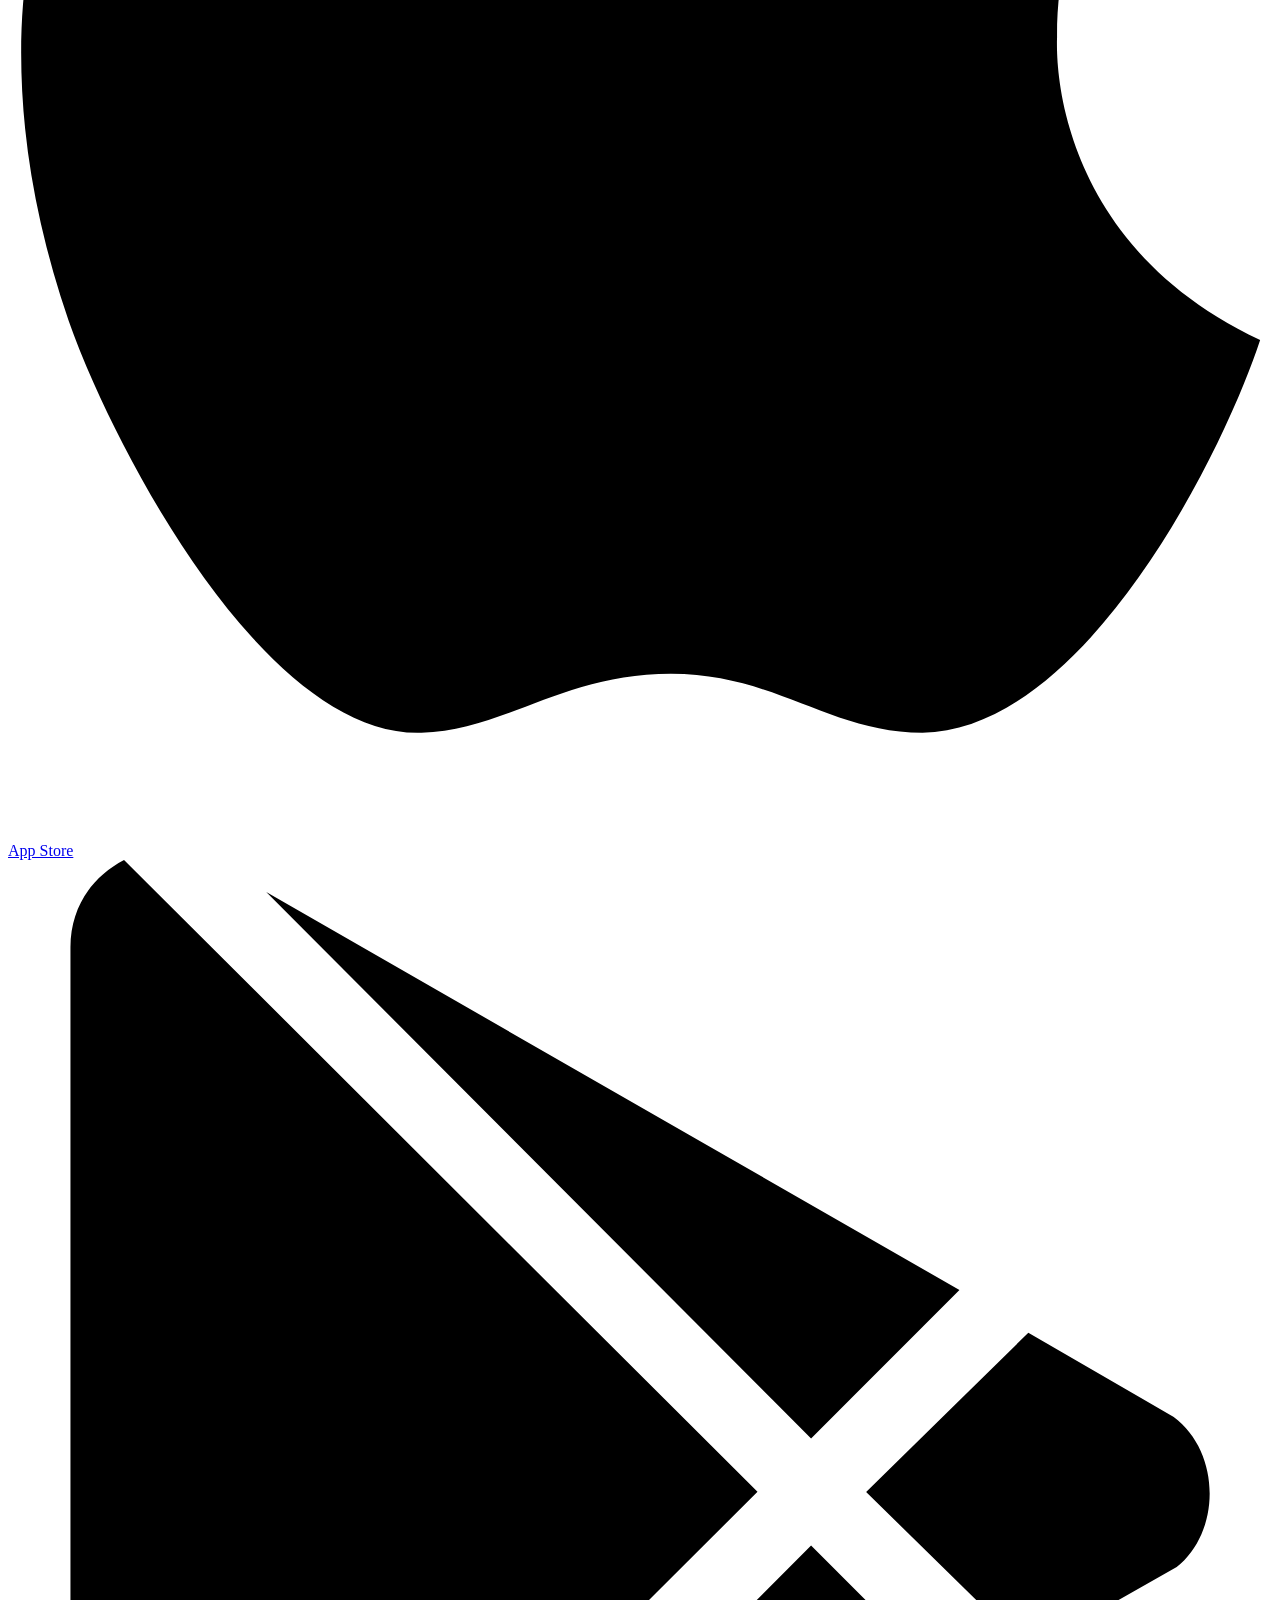
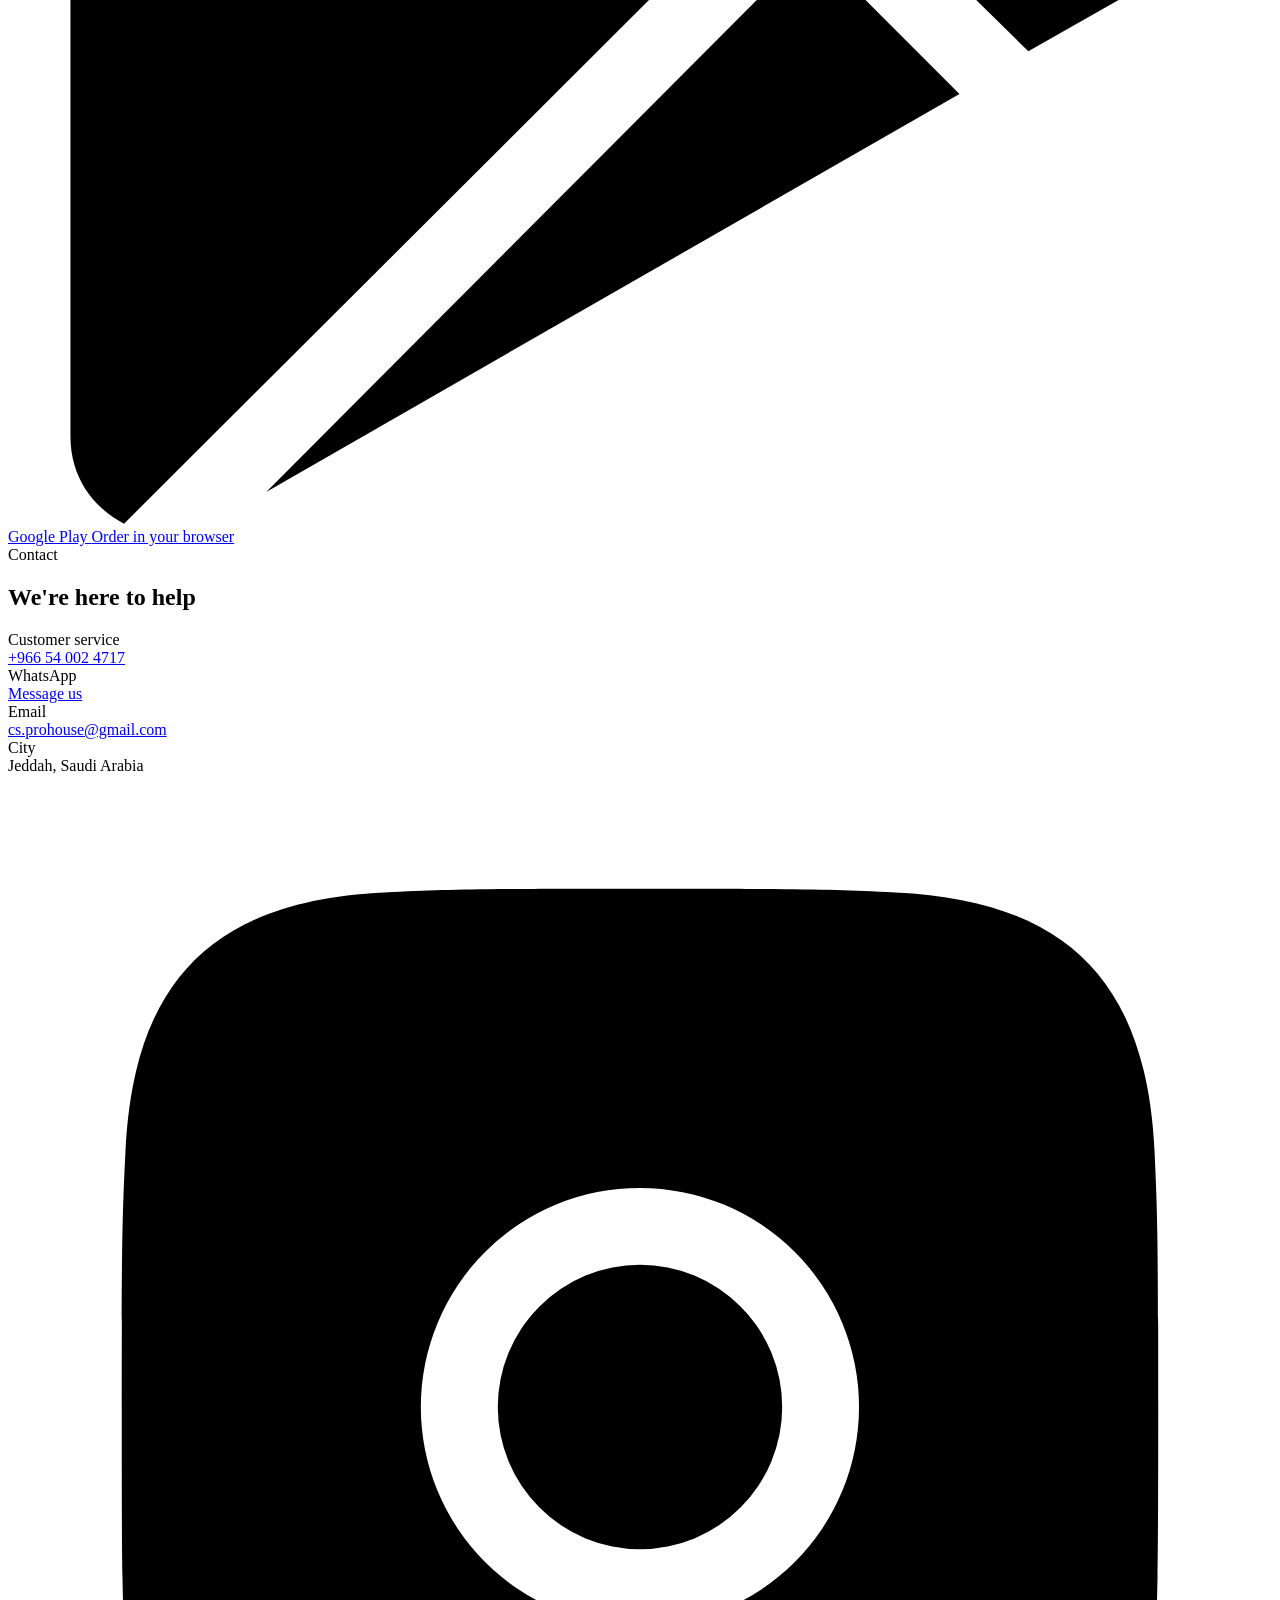
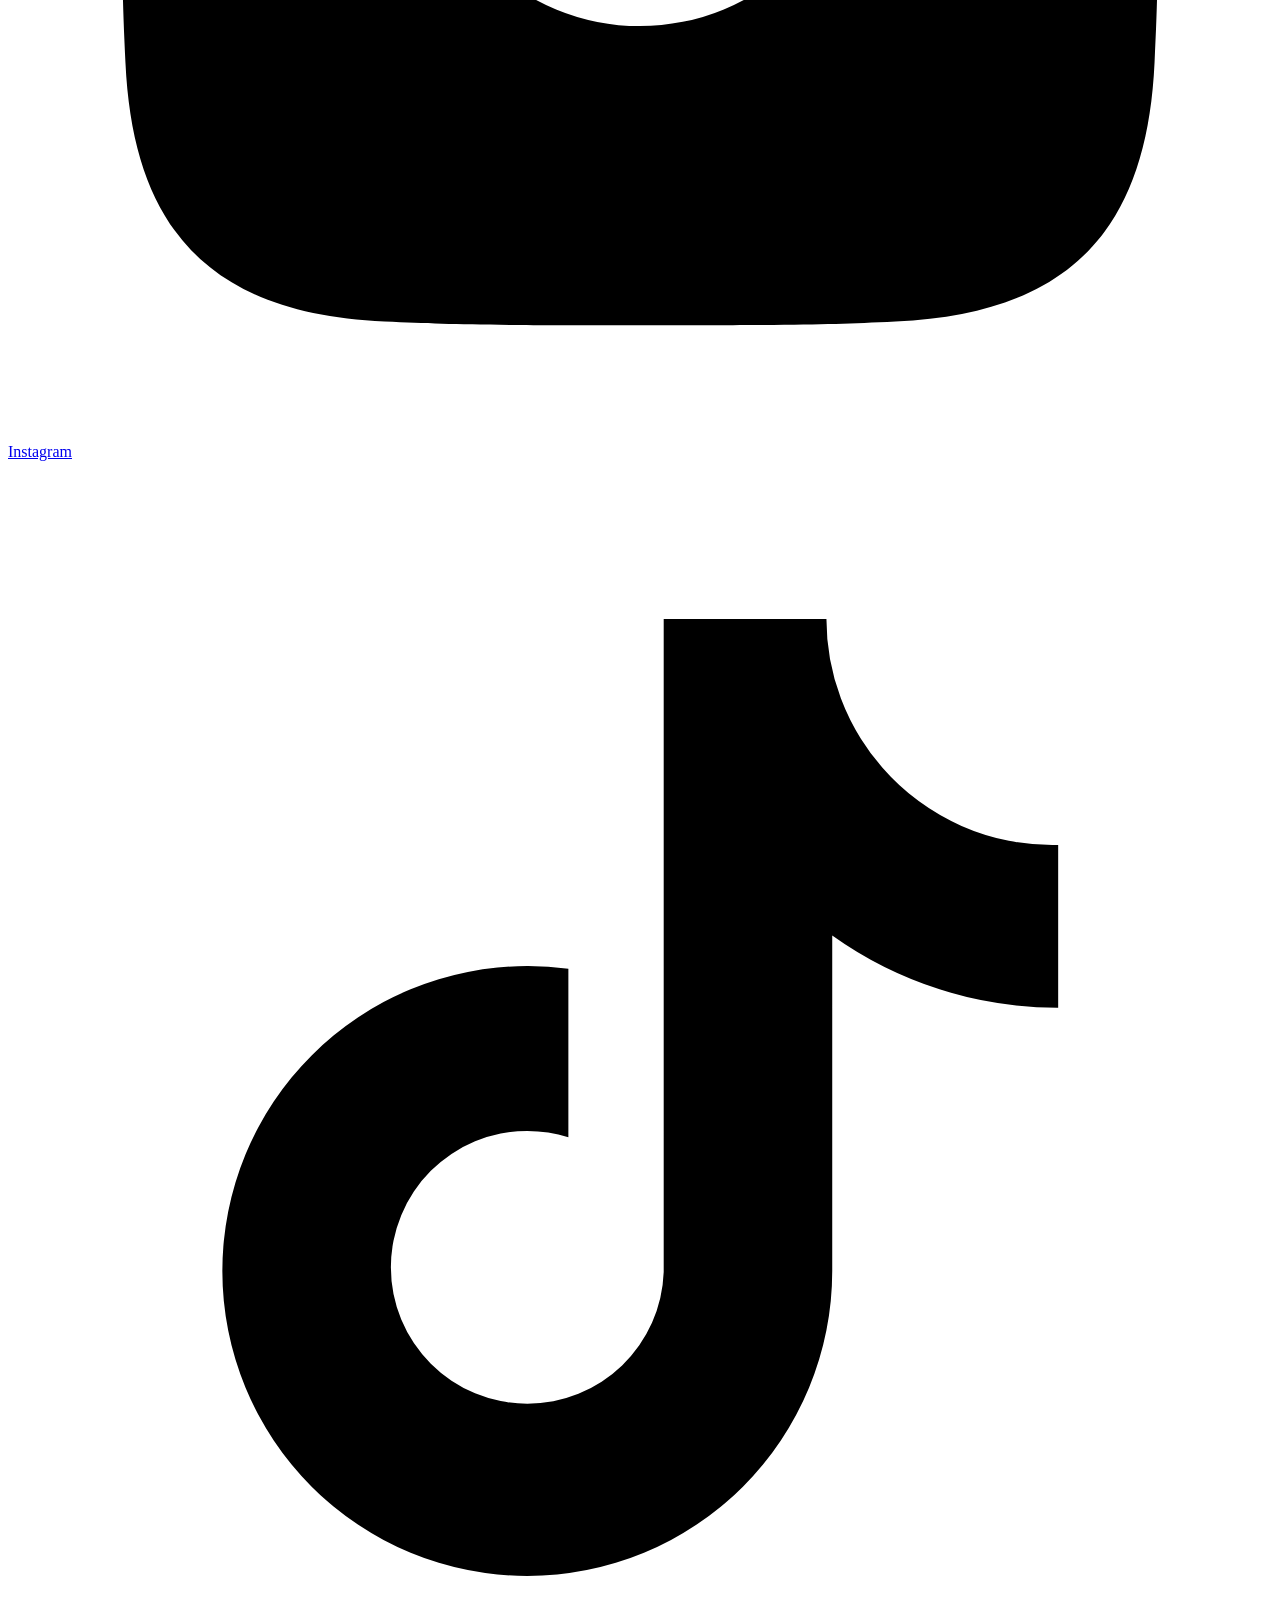
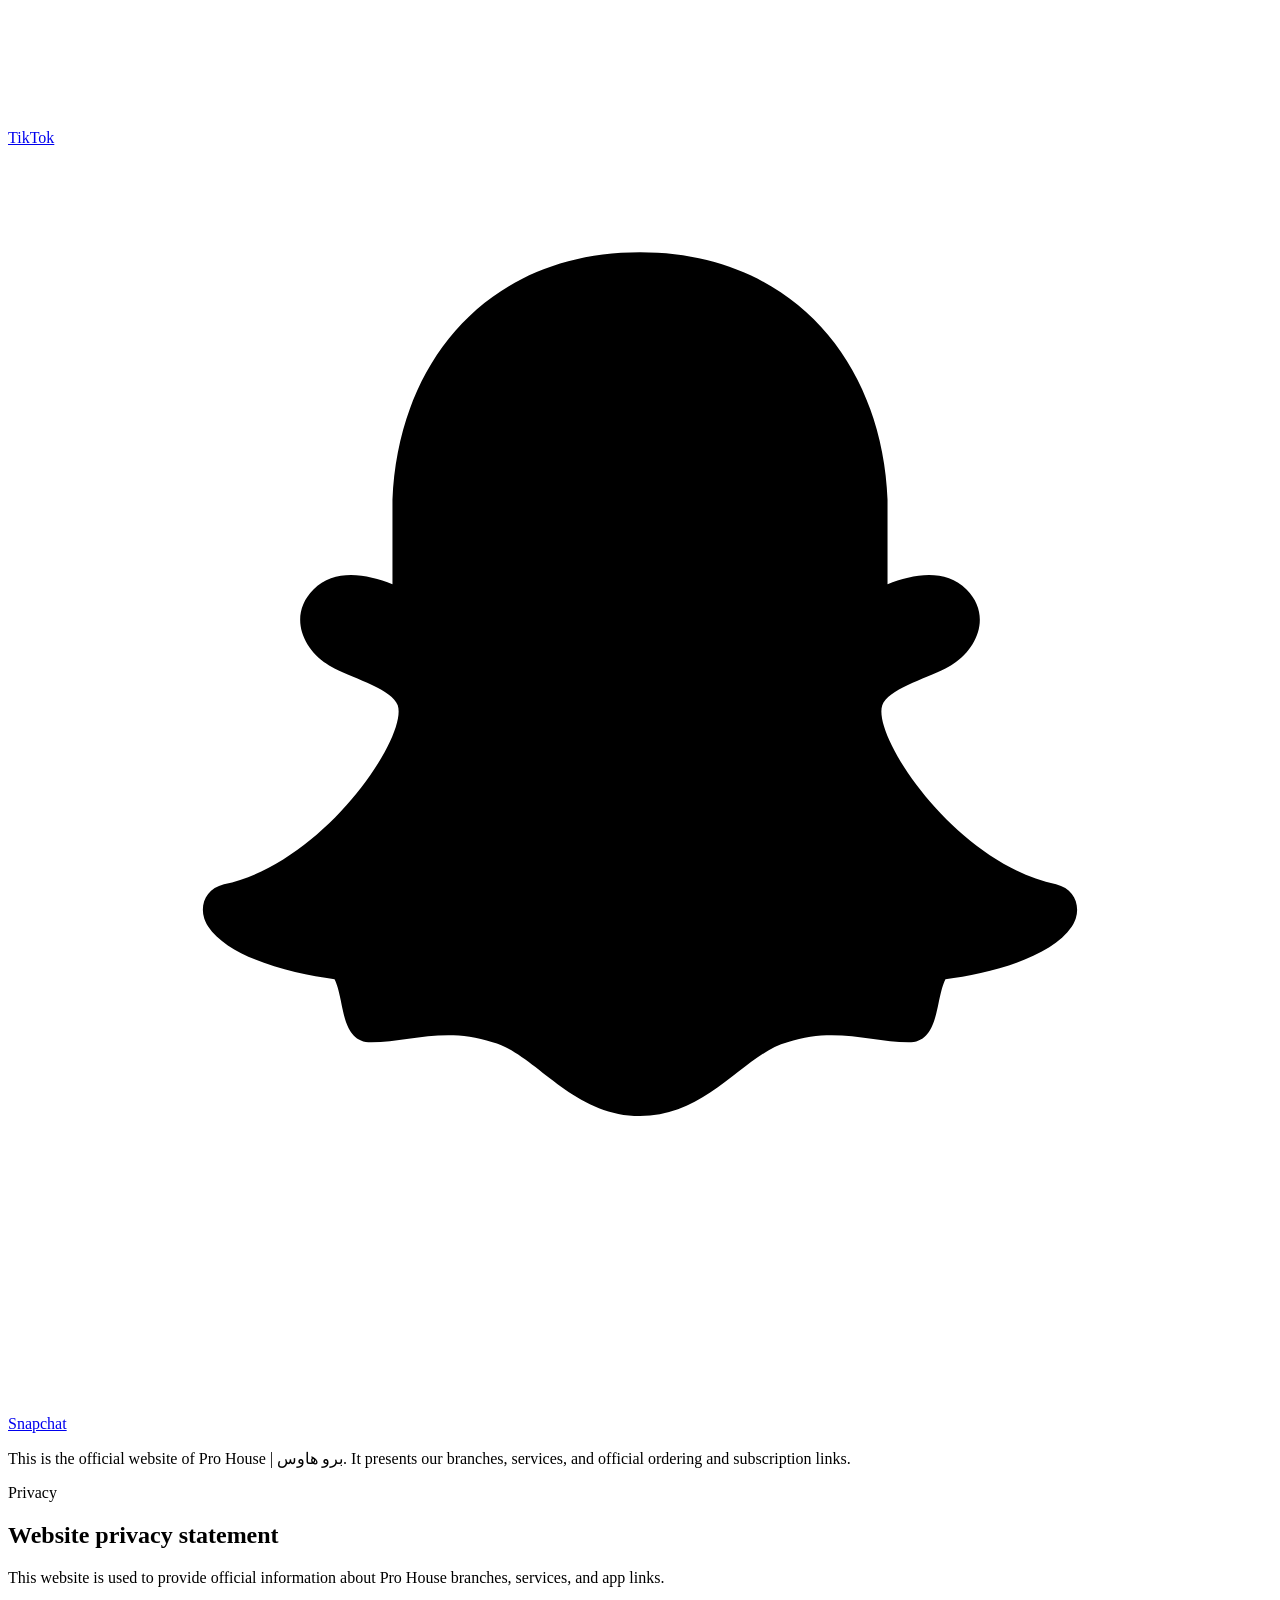
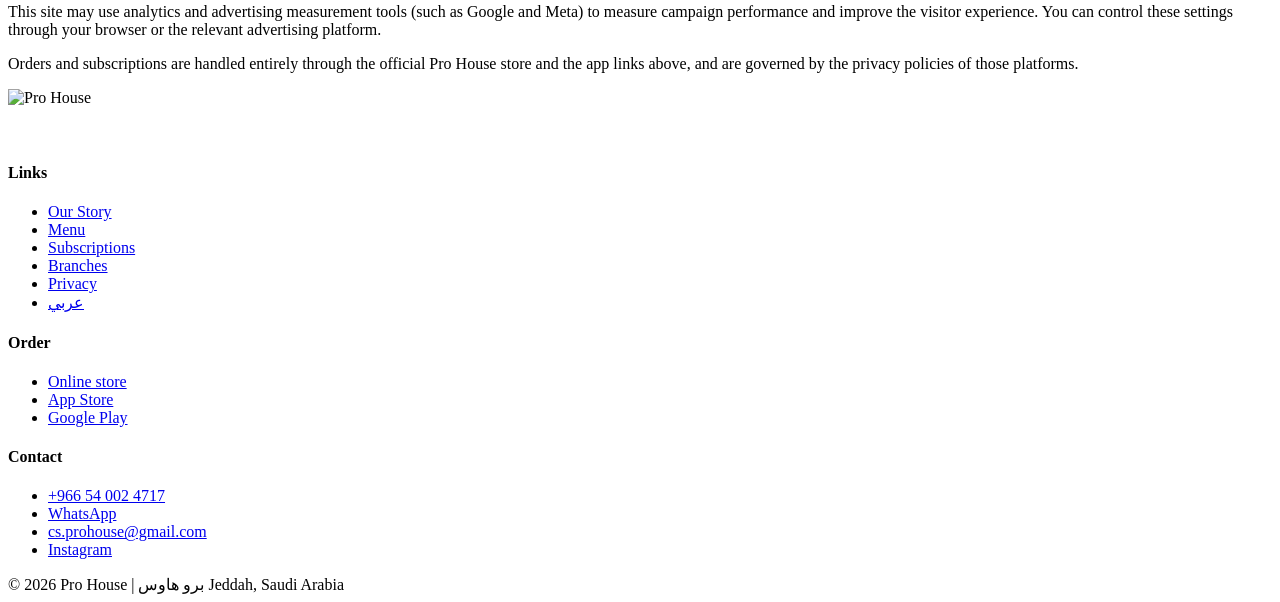
==== commit bc4c87d6: "Merge remote changes and update custom domain to prohouse.sa" ====
--- a/en/index.html
+++ b/en/index.html
@@ -12,7 +12,7 @@
 <meta name="google-site-verification" content="google9a8d7f610cfa679c" />
 
 <!-- Automatic Realtime Web Analytics -->
-<script src="https://cdn.counter.dev/script.js" data-id="prohouse-sa" data-utcoffset="3"></script>
+<script defer src="https://cdn.counter.dev/script.js" data-id="prohouse-sa" data-utcoffset="3"></script>
 <script async src="https://www.googletagmanager.com/gtag/js?id=G-NGX6Q1TR8X"></script>
 <script>
   window.dataLayer = window.dataLayer || [];
@@ -21,8 +21,8 @@
   gtag('config', 'G-NGX6Q1TR8X');
 </script>
 
-<title>Pro House | برو هاوس — Healthy Meals &amp; Meal Subscriptions in Jeddah</title>
-<meta name="description" content="Pro House serves clean, high-protein meals and flexible meal subscriptions. Two branches in Jeddah — Al Rawdah and Al Shati — with delivery to Jeddah, Makkah and Taif.">
+<title>Healthy Meals &amp; Meal Subscriptions in Jeddah | Pro House</title>
+<meta name="description" content="Pro House serves healthy high-protein meals and flexible meal subscriptions from Al Rawdah and Al Shati in Jeddah, with pickup and delivery.">
 <link rel="canonical" href="https://prohouse.sa/en/">
 <link rel="alternate" hreflang="ar" href="https://prohouse.sa/">
 <link rel="alternate" hreflang="en" href="https://prohouse.sa/en/">
@@ -31,14 +31,19 @@
 <meta property="og:type" content="website">
 <meta property="og:locale" content="en_US">
 <meta property="og:site_name" content="Pro House | برو هاوس">
+<meta property="og:url" content="https://prohouse.sa/en/">
 <meta property="og:title" content="Pro House — Clean, balanced nutrition in Jeddah">
 <meta property="og:description" content="High-protein healthy meals and meal subscriptions. Delivery to Jeddah, Makkah and Taif.">
 <meta property="og:image" content="https://prohouse.sa/assets/brand/og-image.jpg">
 <meta name="twitter:card" content="summary_large_image">
+<meta name="twitter:title" content="Healthy Meals &amp; Meal Subscriptions in Jeddah | Pro House">
+<meta name="twitter:description" content="Healthy high-protein meals and meal subscriptions from two Jeddah branches.">
+<meta name="twitter:image" content="https://prohouse-sa.github.io/assets/brand/og-image.jpg">
 <meta name="theme-color" content="#F7DC4E">
 
 <link rel="icon" href="../assets/brand/icon.png">
 <link rel="apple-touch-icon" href="../assets/brand/icon-large.png">
+<link rel="preload" as="image" href="../assets/brand/food-hero-en.jpg" fetchpriority="high">
 
 <link rel="preconnect" href="https://fonts.googleapis.com">
 <link rel="preconnect" href="https://fonts.gstatic.com" crossorigin>
@@ -86,7 +91,7 @@
     <div class="wrap hero-inner">
       <div class="reveal">
         <span class="kicker">Your daily source of clean nutrition</span>
-        <h1 class="display">Clean, balanced<br>nutrition. Every day.</h1>
+        <h1 class="display">Healthy meals &amp;<br>meal subscriptions in Jeddah.</h1>
         <p class="lede">
           Pro House is a healthy restaurant brand in Saudi Arabia, offering balanced meals,
           high-protein options, meal subscriptions, pickup, and delivery from our Al Rawdah
